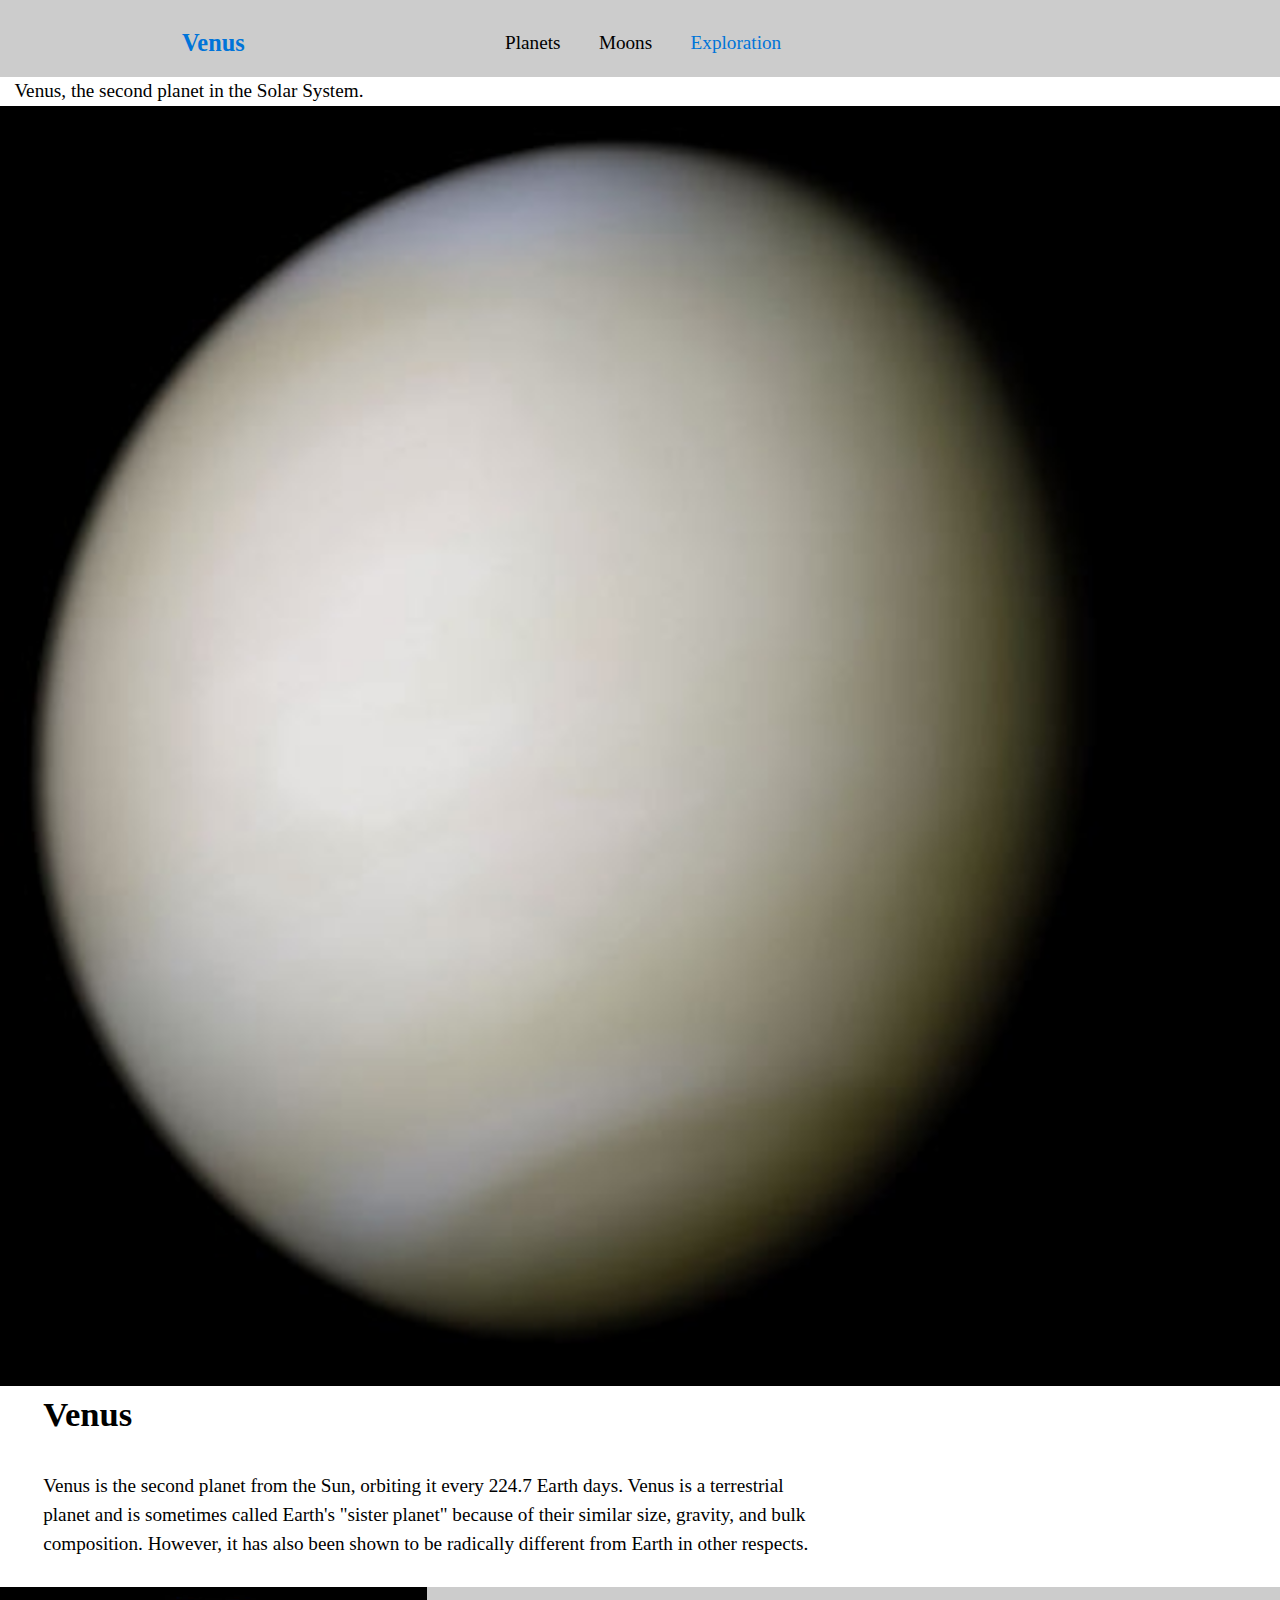
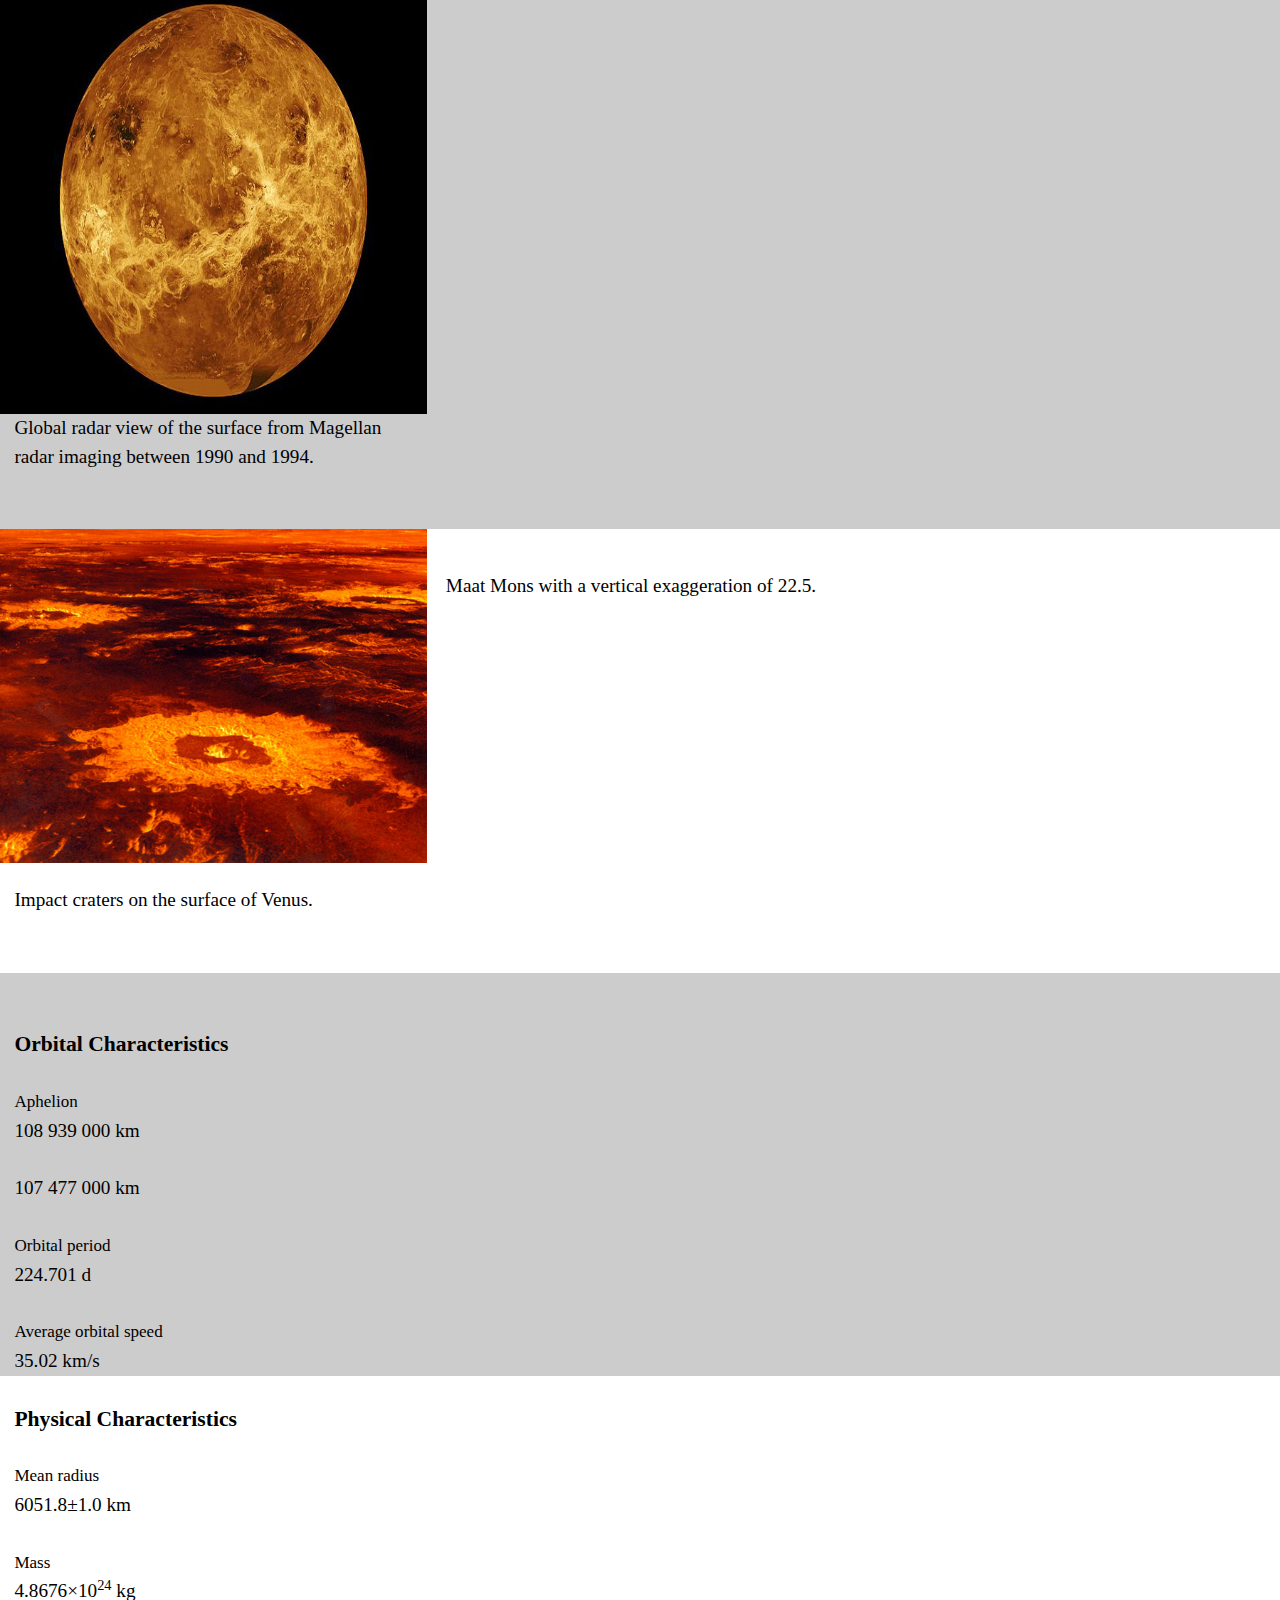
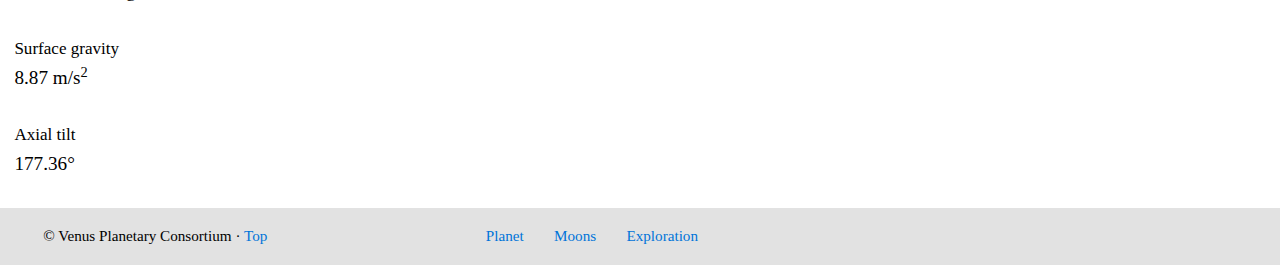
==== index.html @ 56130000 "added to moons.html" ====
<!DOCTYPE HTML>
<html lang="en-ca">
<head>
  <meta charset="utf-8">
  <title>Planets</title>
  <meta name="handheldfriendly" content="true">
  <meta name="mobileoptimized" content="240">
  <meta name="viewport" content="width=device-width, initial-scale=1">
  <link href="css/exploration.css" rel="stylesheet">
  <link href="css/modules.css" rel="stylesheet">
  <link href="css/grid.css" rel="stylesheet">
  <link href="css/type.css" rel="stylesheet">
  <link href="css/main.css" rel="stylesheet">
</head>

<body>
<header class="grid">
  <div class="unit gutter xs-1 s-1 m-1-3 l-1-3">
    <h1 class="giga push-0 pad-top"><a href="index.html">Venus</a></h1>
  </div>

  <nav class="unit xs-1 s-1 m-2-3 l-2-3">
    <ul class="push-0 pad-top">
      <li><class="push-half" href="index.html">Planets</a></li>
      <li><class="push-half" href=moons.html>Moons</a></li>
      <li><a class="push-half" href="exploration.html">Exploration</a></li>
    </ul>
  </nav>
</header>

<main>

<div>
  <p class="push-0"> Venus, the second planet in the Solar System.</p>
</div>

<div class="grid"
<div class="unit push xs-1 s-1 m-1-2 l-1-3">
    <div class="embed embed--1by1">
      <img class=embed__item planet-img src="images/venus.jpg" alt="Image of planet Venus">
    </div>
</div>

  <div class="unit gutter xs-1 s-1 m-1-2 l-2-3">
      <h2 class="exa">Venus</h2>
        <p>Venus is the second planet from the Sun, orbiting it every 224.7
        Earth days. Venus is a terrestrial planet and is sometimes called
        Earth's "sister planet" because of their similar size, gravity,
        and bulk composition. However, it has also been shown to be radically
        different from Earth in other respects.</p>
    </div>
</div>


<div class="light grey">

  <div class="grid">
    <div class="unit push xs-1 s-1 m-1-3 1-1-3 grid-top">
      <div class="embed embed--1by1">
        <img class="embed__item planet-img" src="images/venus-1.jpg" alt="Venus surface image">
      </div>
      <p>Global radar view of the surface from Magellan radar imaging
       between 1990 and 1994.</p>
  </div>
</div>
</div>
<div class="unit xs-1 s-1-2 m-1-3 l-1-3">
  <div class="img">
    <img class="embed embed--3by4" src="images/venus-2.jpg" alt="Venus crater">
    <p class="body-copy pad-top-half pad-bottom">Impact craters on the surface of Venus.</figcaption>
  </p>
</div>
</div>

<div class="unit xs-1 s-1-2 m-1-3 l-1-3 pad-top">
  <div class="img">
    <div class="img-flex" src="images/venus-3.jpg" alt="Maat Mons image of Venus">
      <p class="body-copy pad-top-half pad-bottom">Maat Mons with a vertical exaggeration of 22.5.</figcaption>
  </p>
  </div>
</div>

</div>
</div>

<div class="grey">
  <div class="gridd">
  <div class="unit xs-1 s-1 m-1-2 l-1-2">
</div>

    <h2 class="mega pad-top">Orbital Characteristics</h2>
    <dl>
      <dt class="milli">Aphelion</dt>
      <dd><data value ="108939000">108&nbsp;939&nbsp;000&nbsp;km</data></dd>
      <dt class="milli"Perihelion</dt>
      <dd><data value="107477000">107&nbsp;477&nbsp;000&nbsp;km</data></dd>
      <dt class="milli">Orbital period</dt>
        <dd><data value="224.701">224.701&nbsp;d</data></dd>
        <dt class="milli">Average orbital speed</dt>
        <dd class="push-0"><data value="35.02">35.02&nbsp;km/s</data></dd>
      </dl>
    </div>
  </div>

  <div class="unit xs-1 s-1 m-1-2 l-1-2 bottom">
    <h2 class="mega pad top">Physical Characteristics</h2>
    <dl class>
      <dt class="milli">Mean radius</dt>
      <dd><data value="6051.8">6051.8±1.0&nbsp;km</data></dd>
      <dt class="milli">Mass</dt>
      <dd><data value="4.8676e+24">4.8676×10<sup>24</sup>&nbsp;kg</data></dd>
      <dt class="milli">Surface gravity</dt>
      <dd><data value="8.87">8.87&nbsp;m/s<sup>2</sup></data></dd>
      <dt class="milli">Axial tilt</dt>
      <dd class="push-0"><data value="177.36">177.36°</data></dd>
    </dl>
  </div>
</div>
</div>


<footer class="grid pad-t-1-2 pad-b-1-2 section-dark">
  <div class="unit micro xs-1 s-1 m-1-2 l-1-3 gutter">
    <p class="copyright push-0">© Venus Planetary Consortium · <a href="#top">Top</a></p>
  </div>
  <div class="unit xs-1 s-1 m-1-2 l-2-3 gutter">
    <nav>
      <ul class="list-group list-group--inline micro push-0">
        <li><a href="index.html">Planet</a></li>
        <li><a href="moons.html">Moons</a></li>
        <li><a href="exploration.html">Exploration</a></li>
      </ul>
    </nav>
  </div>
</footer>

</body>
</html>
---- css/modules.css ----
/*!
 * Modulifier || Code released under the UNLICENSE
 * Code under other copyrights & licenses listed below.
 * http://modulifier.web-dev.tools/#responsive;images;list-group;embed;media-object;accessibility;print
 */

@-moz-viewport { width: device-width; scale: 1; }
@-ms-viewport { width: device-width; scale: 1; }
@-o-viewport { width: device-width; scale: 1; }
@-webkit-viewport { width: device-width; scale: 1; }
@viewport { width: device-width; scale: 1; }

html {
  box-sizing: border-box;
  -moz-text-size-adjust: 100%;
  -ms-text-size-adjust: 100%;
  -webkit-text-size-adjust: 100%;
  text-size-adjust: 100%;
}

*, *::before, *::after {
  box-sizing: inherit;
}

body {
  margin: 0;
}

article, aside, details, figcaption, figure,
footer, header, main, menu, nav, section, summary {
  display: block;
}

audio, canvas, progress, video {
  display: inline-block;
  vertical-align: baseline;
}

template {
  display: none;
}

img {
  border: 0;
}

.img-flex {
  display: block;
  width: 100%;
}

svg:not(:root) {
  overflow: hidden;
}

svg {
  fill: currentColor;
  stroke: currentColor;
}

.image-replacement, .ir {
  overflow: hidden;
  direction: ltr;
  text-align: left;
  text-indent: 100%;
  white-space: nowrap;
}

.list-group {
  padding-left: 0;
  list-style-type: none;
}

.list-group > dd {
  margin-left: 0;
}

.list-group--inline::before,
.list-group--inline::after {
  content: "";
  display: table;
}

.list-group--inline::after {
  clear: both;
}

.list-group--inline > li {
  display: inline-block;
}

.list-group--inline > dt {
  clear: left;
  float: left;
  width: 11em;
}

.list-group--inline > dd {
  float: left;
  min-width: 12em;
}

.embed {
  margin-left: 0;
  margin-right: 0;
  overflow: hidden;
  position: relative;
  width: 100%;
}

.embed--1by1 {
  padding-top: 100%; /* Square */
}

.embed--4by3 {
  padding-top: 75%; /* Traditional TV/computer screens */
}

.embed--iso216 {
  padding-top: 70.92%; /* A-standard paper sizes */
}

.embed--3by2 {
  padding-top: 66.6%; /* Classic 35 mm film & most digital photos, landscape */
}

.embed--2by3 {
  padding-top: 150%; /* Classic 35 mm film & most digital photos, portrait */
}

.embed--golden {
  padding-top: 61.8%; /* The Golden Ratio */
}

.embed--16by9 {
  padding-top: 56.25%; /* HD TV */
}

.embed--185by100 {
  padding-top: 54.05%; /* Common widescreen cinema */
}

.embed--24by10 {
  padding-top: 41.667%; /* Widescreen cinema: 2.4:1 */;
}

.embed--3by1 {
  padding-top: 33.3333%; /* Panorama photos */
}

.embed--4by1 {
  padding-top: 25%; /* Polyvision */
}

.embed__item {
  height: 100%;
  left: 0;
  position: absolute;
  top: 0;
  width: 100%;
}

.media {
  overflow: hidden;
}

.media__img {
  float: left;
}

.media__img--reversed {
  float: right;
}

.media__img--stacked {
  float: none;
}

.media__body {
  overflow: hidden;
  min-width: 12em; /* Slightly less than 200px, responsiveness built in */
}

a:hover, a:active {
  outline: none;
}

a:focus, [tabindex="0"]:focus,
input:focus, textarea:focus, button:focus {
  outline: 3px solid #000;
  outline-offset: 3px;
}

.skip-links {
  margin: 0;
  padding: 0;
  list-style-type: none;
}

.skip-links a {
  padding: 0.5em 0.75em;
  position: absolute;
  top: -3em;
  z-index: 10000; /* To make sure they're always on top */
  background-color: #000;
  color: #fff;
  font-size: 1.125rem;
  font-weight: bold;
  text-decoration: none;
}

.skip-links a:focus {
  top: 0;
}

.print-only {
  display: none;
  visibility: hidden;
}

@media print {

  .no-print {
    display: none;
    visibility: hidden;
  }

  .print-only {
    display: block;
    visibility: visible;
  }

  /*!
   * (c) HTML5 Boilerplate || MIT License
   *     https://html5boilerplate.com/
   */

  *, *:before, *:after, *:first-letter, *:first-line {
    background: none transparent !important;
    color: #000 !important;
    box-shadow: none !important;
    text-shadow: none !important;
  }

  a, a:visited {
    text-decoration: underline;
  }

  a[href]:after {
    content: " (" attr(href) ")";
  }

  abbr[title]:after {
    content: " (" attr(title) ")";
  }

  a[href^="#"]:after,
  a[href^="javascript:"]:after {
    content: "";
  }

  pre, blockquote {
    page-break-inside: avoid;
  }

  thead {
    display: table-header-group;
  }

  tr, img {
    page-break-inside: avoid;
  }

  p, h1, h2, h3, h4, h5, h6 {
    orphans: 3;
    widows: 3;
  }

  h1, h2, h3, h4, h5, h6 {
    page-break-after: avoid;
  }

  /*! End HTML5 Boilerplate code */
}
---- css/grid.css ----
/* http://gridifier.web-dev.tools/#xs,4,0,0,0;s,4,25,0,0;m,4,38,1,1;l,4,60,1,1 */

.grid {
  margin: 0;
  padding: 0;
  letter-spacing: -0.31em;
  text-rendering: optimizespeed;
  display: -webkit-flex;
  -webkit-flex-flow: row wrap;
  display: -ms-flexbox;
  -ms-flex-flow: row wrap;
  display: flex;
  flex-flow: row wrap;
}

.grid-bottom {
  -webkit-align-items: flex-end;
  -ms-align-items: flex-end;
  align-items: flex-end;
}

.grid-middle {
  -webkit-align-items: center;
  -ms-align-items: center;
  align-items: center;
}

.grid-stretch {
  -webkit-align-items: stretch;
  -ms-align-items: stretch;
  align-items: stretch;
}

.opera-only :-o-prefocus, .grid {
  word-spacing: -0.43em;
}

.unit {
  letter-spacing: normal;
  text-rendering: auto;
  vertical-align: top;
  word-spacing: normal;
  display: inline-block;
  visibility: visible;
}

.grid-bottom .unit {
  vertical-align: bottom;
}

.grid-middle .unit {
  vertical-align: middle;
}

[class*="unit-push-"],
[class*="unit-pull-"] {
  position: relative;
}

.unit-xs-hidden {
  display: none;
  visibility: hidden;
}

.unit-xs-centered {
  margin: 0 auto;
}

.unit-xs-1, .xs-1 {
  display: block;
  visibility: visible;
  width: 100%;
}

.unit-xs-1-2, .xs-1-2 {
  width: 50.0000%;
}

.unit-xs-1-3, .xs-1-3 {
  width: 33.3333%;
}

.unit-xs-2-3, .xs-2-3 {
  width: 66.6667%;
}

.unit-xs-1-4, .xs-1-4 {
  width: 25.0000%;
}

.unit-xs-3-4, .xs-3-4 {
  width: 75.0000%;
}

.unit-xs-1-2,.xs-1-2,.unit-xs-1-3,.xs-1-3,.unit-xs-2-3,.xs-2-3,.unit-xs-1-4,.xs-1-4,.unit-xs-3-4,.xs-3-4 {
  display: inline-block;
  visibility: visible;
}

@media only screen and (min-width: 25em) {

.unit-s-hidden {
  display: none;
  visibility: hidden;
}

.unit-s-centered {
  margin: 0 auto;
}

.unit-s-1, .s-1 {
  display: block;
  visibility: visible;
  width: 100%;
}

.unit-s-1-2, .s-1-2 {
  width: 50.0000%;
}

.unit-s-1-3, .s-1-3 {
  width: 33.3333%;
}

.unit-s-2-3, .s-2-3 {
  width: 66.6667%;
}

.unit-s-1-4, .s-1-4 {
  width: 25.0000%;
}

.unit-s-3-4, .s-3-4 {
  width: 75.0000%;
}

.unit-s-1-2,.s-1-2,.unit-s-1-3,.s-1-3,.unit-s-2-3,.s-2-3,.unit-s-1-4,.s-1-4,.unit-s-3-4,.s-3-4 {
  display: inline-block;
  visibility: visible;
}

}

@media only screen and (min-width: 38em) {

.unit-m-hidden {
  display: none;
  visibility: hidden;
}

.unit-m-centered {
  margin: 0 auto;
}

.unit-m-1, .m-1 {
  display: block;
  visibility: visible;
  width: 100%;
}

.unit-offset-m-0 {
  margin-left: 0;
}

.unit-push-m-0,
.unit-pull-m-0 {
  left: 0;
}

.unit-m-1-2, .m-1-2 {
  width: 50.0000%;
}

.unit-offset-m-1-2 {
  margin-left: 50.0000%;
}

.unit-push-m-1-2 {
  left: 50.0000%;
}

.unit-pull-m-1-2 {
  left: -50.0000%;
}

.unit-m-1-3, .m-1-3 {
  width: 33.3333%;
}

.unit-offset-m-1-3 {
  margin-left: 33.3333%;
}

.unit-push-m-1-3 {
  left: 33.3333%;
}

.unit-pull-m-1-3 {
  left: -33.3333%;
}

.unit-m-2-3, .m-2-3 {
  width: 66.6667%;
}

.unit-offset-m-2-3 {
  margin-left: 66.6667%;
}

.unit-push-m-2-3 {
  left: 66.6667%;
}

.unit-pull-m-2-3 {
  left: -66.6667%;
}

.unit-m-1-4, .m-1-4 {
  width: 25.0000%;
}

.unit-offset-m-1-4 {
  margin-left: 25.0000%;
}

.unit-push-m-1-4 {
  left: 25.0000%;
}

.unit-pull-m-1-4 {
  left: -25.0000%;
}

.unit-m-3-4, .m-3-4 {
  width: 75.0000%;
}

.unit-offset-m-3-4 {
  margin-left: 75.0000%;
}

.unit-push-m-3-4 {
  left: 75.0000%;
}

.unit-pull-m-3-4 {
  left: -75.0000%;
}

.unit-m-1-2,.m-1-2,.unit-m-1-3,.m-1-3,.unit-m-2-3,.m-2-3,.unit-m-1-4,.m-1-4,.unit-m-3-4,.m-3-4 {
  display: inline-block;
  visibility: visible;
}

}

@media only screen and (min-width: 60em) {

.unit-l-hidden {
  display: none;
  visibility: hidden;
}

.unit-l-centered {
  margin: 0 auto;
}

.unit-l-1, .l-1 {
  display: block;
  visibility: visible;
  width: 100%;
}

.unit-offset-l-0 {
  margin-left: 0;
}

.unit-push-l-0,
.unit-pull-l-0 {
  left: 0;
}

.unit-l-1-2, .l-1-2 {
  width: 50.0000%;
}

.unit-offset-l-1-2 {
  margin-left: 50.0000%;
}

.unit-push-l-1-2 {
  left: 50.0000%;
}

.unit-pull-l-1-2 {
  left: -50.0000%;
}

.unit-l-1-3, .l-1-3 {
  width: 33.3333%;
}

.unit-offset-l-1-3 {
  margin-left: 33.3333%;
}

.unit-push-l-1-3 {
  left: 33.3333%;
}

.unit-pull-l-1-3 {
  left: -33.3333%;
}

.unit-l-2-3, .l-2-3 {
  width: 66.6667%;
}

.unit-offset-l-2-3 {
  margin-left: 66.6667%;
}

.unit-push-l-2-3 {
  left: 66.6667%;
}

.unit-pull-l-2-3 {
  left: -66.6667%;
}

.unit-l-1-4, .l-1-4 {
  width: 25.0000%;
}

.unit-offset-l-1-4 {
  margin-left: 25.0000%;
}

.unit-push-l-1-4 {
  left: 25.0000%;
}

.unit-pull-l-1-4 {
  left: -25.0000%;
}

.unit-l-3-4, .l-3-4 {
  width: 75.0000%;
}

.unit-offset-l-3-4 {
  margin-left: 75.0000%;
}

.unit-push-l-3-4 {
  left: 75.0000%;
}

.unit-pull-l-3-4 {
  left: -75.0000%;
}

.unit-l-1-2,.l-1-2,.unit-l-1-3,.l-1-3,.unit-l-2-3,.l-2-3,.unit-l-1-4,.l-1-4,.unit-l-3-4,.l-3-4 {
  display: inline-block;
  visibility: visible;
}

}

.unit-content-distribute {
  display: -ms-flexbox;
  display: -webkit-flex;
  display: flex;
  -ms-flex-direction: column;
  -webkit-flex-direction: column;
  flex-direction: column;
  -ms-flex-pack: justify;
  -webkit-justify-content: space-between;
  justify-content: space-between;
  -ms-flex-align: center;
  -webkit-align-items: center;
  align-items: center;
}

.content-fill {
  -ms-flex-grow: 2;
  -webkit-flex-grow: 2;
  flex-grow: 2;
  max-width: 100%; /* @bugfix: IE 10, 11 */
}

.content-shrink {
  -ms-align-self: center;
  -webkit-align-self: center;
  align-self: center;
}
---- css/type.css ----
/*
  Typografier || Code released under the UNLICENSE
  http://typografier.web-dev.tools/#0,100,1.3,1.067;38,110,1.4,1.125;60,120,1.5,1.125;90,130,1.5,1.125
*/

html {
  font-size: 100%;
  line-height: 1.3;
}

sub,
sup {
  font-size: 75%;
  line-height: 1px;
  position: relative;
  vertical-align: baseline;
}

sup {
  top: -0.5em;
}

sub {
  bottom: -0.25em;
}

pre, code, kbd, samp {
  font-size: 100%;
}

.text-left {
  text-align: left;
}

.text-right {
  text-align: right;
}

.text-center {
  text-align: center;
}

.normal {
  font-weight: normal;
}

.bold {
  font-weight: bold;
}

.italic {
  font-style: italic;
}

h1, h2, h3, h4, h5, h6,
p, ul, ol, dl, dd, figure,
blockquote, details, hr,
fieldset, pre, table {
  margin: 0 0 1.3rem;
}

.yotta {
  font-size: 1.5745rem;
  line-height: 1.6513;
}

.zetta {
  font-size: 1.4757rem;
  line-height: 1.7619;
}

h1, .exa {
  font-size: 1.3830rem;
  line-height: 1.8800;
}

h2, .peta {
  font-size: 1.2962rem;
  line-height: 1.0030;
}

h3, .tera {
  font-size: 1.2148rem;
  line-height: 1.0702;
}

h4, .giga {
  font-size: 1.1385rem;
  line-height: 1.1419;
}

h5, .mega {
  font-size: 1.0670rem;
  line-height: 1.2184;
}

h6, .kilo {
  font-size: 1.0000rem;
  line-height: 1.3000;
}

small, .milli {
  font-size: 0.9372rem;
  line-height: 1.3871;
}

.micro {
  font-size: 0.8784rem;
  line-height: 1.4800;
}

.push {
  margin-bottom: 1.3rem;
}

.push-none, .push-0 {
  margin-bottom: 0;
}

.push-double, .push-2 {
  margin-bottom: 2.6000rem;
}

.push-half, .push-1-2 {
  margin-bottom: 0.6500rem;
}

.push-quarter, .push-1-4 {
  margin-bottom: 0.3250rem;
}

.pad-top, .pad-t {
  padding-top: 1.3rem;
}

.pad-bottom, .pad-b {
  padding-bottom: 1.3rem;
}

.pad-top-double, .pad-t-2 {
  padding-top: 2.6000rem;
}

.pad-bottom-double, .pad-b-2 {
  padding-bottom: 2.6000rem;
}

.pad-top-half, .pad-t-1-2 {
  padding-top: 0.6500rem;
}

.pad-bottom-half, .pad-b-1-2 {
  padding-bottom: 0.6500rem;
}

.pad-top-quarter, .pad-t-1-4 {
  padding-top: 0.3250rem;
}

.pad-bottom-quarter, .pad-b-1-4 {
  padding-bottom: 0.3250rem;
}

.island {
  padding: 1.3rem;
}

.island-double, .island-2 {
  padding: 2.6000rem;
}

.island-half, .island-1-2 {
  padding: 0.6500rem;
}

.island-quarter, .island-1-4 {
  padding: 0.3250rem;
}

.gutter {
  padding-left: 1.3rem;
  padding-right: 1.3rem;
}

.gutter-double, .gutter-2 {
  padding-left: 2.6000rem;
  padding-right: 2.6000rem;
}

.gutter-half, .gutter-1-2 {
  padding-left: 0.6500rem;
  padding-right: 0.6500rem;
}

.gutter-quarter, .gutter-1-4 {
  padding-left: 0.3250rem;
  padding-right: 0.3250rem;
}

@media only screen and (min-width: 38em) {

html {
  font-size: 110%;
  line-height: 1.4;
}

h1, h2, h3, h4, h5, h6,
p, ul, ol, dl, dd, figure,
blockquote, details, hr,
fieldset, pre, table {
  margin: 0 0 1.4rem;
}

.yotta {
  font-size: 2.2807rem;
  line-height: 1.2277;
}

.zetta {
  font-size: 2.0273rem;
  line-height: 1.3812;
}

h1, .exa {
  font-size: 1.8020rem;
  line-height: 1.5538;
}

h2, .peta {
  font-size: 1.6018rem;
  line-height: 1.7480;
}

h3, .tera {
  font-size: 1.4238rem;
  line-height: 1.9665;
}

h4, .giga {
  font-size: 1.2656rem;
  line-height: 1.1062;
}

h5, .mega {
  font-size: 1.1250rem;
  line-height: 1.2444;
}

h6, .kilo {
  font-size: 1.0000rem;
  line-height: 1.4000;
}

small, .milli {
  font-size: 0.8889rem;
  line-height: 1.5750;
}

.micro {
  font-size: 0.7901rem;
  line-height: 1.7719;
}

.push {
  margin-bottom: 1.4rem;
}

.push-none, .push-0 {
  margin-bottom: 0;
}

.push-double, .push-2 {
  margin-bottom: 2.8000rem;
}

.push-half, .push-1-2 {
  margin-bottom: 0.7000rem;
}

.push-quarter, .push-1-4 {
  margin-bottom: 0.3500rem;
}

.pad-top, .pad-t {
  padding-top: 1.4rem;
}

.pad-bottom, .pad-b {
  padding-bottom: 1.4rem;
}

.pad-top-double, .pad-t-2 {
  padding-top: 2.8000rem;
}

.pad-bottom-double, .pad-b-2 {
  padding-bottom: 2.8000rem;
}

.pad-top-half, .pad-t-1-2 {
  padding-top: 0.7000rem;
}

.pad-bottom-half, .pad-b-1-2 {
  padding-bottom: 0.7000rem;
}

.pad-top-quarter, .pad-t-1-4 {
  padding-top: 0.3500rem;
}

.pad-bottom-quarter, .pad-b-1-4 {
  padding-bottom: 0.3500rem;
}

.island {
  padding: 1.4rem;
}

.island-double, .island-2 {
  padding: 2.8000rem;
}

.island-half, .island-1-2 {
  padding: 0.7000rem;
}

.island-quarter, .island-1-4 {
  padding: 0.3500rem;
}

.gutter {
  padding-left: 1.4rem;
  padding-right: 1.4rem;
}

.gutter-double, .gutter-2 {
  padding-left: 2.8000rem;
  padding-right: 2.8000rem;
}

.gutter-half, .gutter-1-2 {
  padding-left: 0.7000rem;
  padding-right: 0.7000rem;
}

.gutter-quarter, .gutter-1-4 {
  padding-left: 0.3500rem;
  padding-right: 0.3500rem;
}

}

@media only screen and (min-width: 60em) {

html {
  font-size: 120%;
  line-height: 1.5;
}

h1, h2, h3, h4, h5, h6,
p, ul, ol, dl, dd, figure,
blockquote, details, hr,
fieldset, pre, table {
  margin: 0 0 1.5rem;
}

.yotta {
  font-size: 2.2807rem;
  line-height: 1.3154;
}

.zetta {
  font-size: 2.0273rem;
  line-height: 1.4798;
}

h1, .exa {
  font-size: 1.8020rem;
  line-height: 1.6648;
}

h2, .peta {
  font-size: 1.6018rem;
  line-height: 1.8729;
}

h3, .tera {
  font-size: 1.4238rem;
  line-height: 1.0535;
}

h4, .giga {
  font-size: 1.2656rem;
  line-height: 1.1852;
}

h5, .mega {
  font-size: 1.1250rem;
  line-height: 1.3333;
}

h6, .kilo {
  font-size: 1.0000rem;
  line-height: 1.5000;
}

small, .milli {
  font-size: 0.8889rem;
  line-height: 1.6875;
}

.micro {
  font-size: 0.7901rem;
  line-height: 1.8984;
}

.push {
  margin-bottom: 1.5rem;
}

.push-none, .push-0 {
  margin-bottom: 0;
}

.push-double, .push-2 {
  margin-bottom: 3.0000rem;
}

.push-half, .push-1-2 {
  margin-bottom: 0.7500rem;
}

.push-quarter, .push-1-4 {
  margin-bottom: 0.3750rem;
}

.pad-top, .pad-t {
  padding-top: 1.5rem;
}

.pad-bottom, .pad-b {
  padding-bottom: 1.5rem;
}

.pad-top-double, .pad-t-2 {
  padding-top: 3.0000rem;
}

.pad-bottom-double, .pad-b-2 {
  padding-bottom: 3.0000rem;
}

.pad-top-half, .pad-t-1-2 {
  padding-top: 0.7500rem;
}

.pad-bottom-half, .pad-b-1-2 {
  padding-bottom: 0.7500rem;
}

.pad-top-quarter, .pad-t-1-4 {
  padding-top: 0.3750rem;
}

.pad-bottom-quarter, .pad-b-1-4 {
  padding-bottom: 0.3750rem;
}

.island {
  padding: 1.5rem;
}

.island-double, .island-2 {
  padding: 3.0000rem;
}

.island-half, .island-1-2 {
  padding: 0.7500rem;
}

.island-quarter, .island-1-4 {
  padding: 0.3750rem;
}

.gutter {
  padding-left: 1.5rem;
  padding-right: 1.5rem;
}

.gutter-double, .gutter-2 {
  padding-left: 3.0000rem;
  padding-right: 3.0000rem;
}

.gutter-half, .gutter-1-2 {
  padding-left: 0.7500rem;
  padding-right: 0.7500rem;
}

.gutter-quarter, .gutter-1-4 {
  padding-left: 0.3750rem;
  padding-right: 0.3750rem;
}

}

@media only screen and (min-width: 90em) {

html {
  font-size: 130%;
  line-height: 1.5;
}

h1, h2, h3, h4, h5, h6,
p, ul, ol, dl, dd, figure,
blockquote, details, hr,
fieldset, pre, table {
  margin: 0 0 1.5rem;
}

.yotta {
  font-size: 2.2807rem;
  line-height: 1.3154;
}

.zetta {
  font-size: 2.0273rem;
  line-height: 1.4798;
}

h1, .exa {
  font-size: 1.8020rem;
  line-height: 1.6648;
}

h2, .peta {
  font-size: 1.6018rem;
  line-height: 1.8729;
}

h3, .tera {
  font-size: 1.4238rem;
  line-height: 1.0535;
}

h4, .giga {
  font-size: 1.2656rem;
  line-height: 1.1852;
}

h5, .mega {
  font-size: 1.1250rem;
  line-height: 1.3333;
}

h6, .kilo {
  font-size: 1.0000rem;
  line-height: 1.5000;
}

small, .milli {
  font-size: 0.8889rem;
  line-height: 1.6875;
}

.micro {
  font-size: 0.7901rem;
  line-height: 1.8984;
}

.push {
  margin-bottom: 1.5rem;
}

.push-none, .push-0 {
  margin-bottom: 0;
}

.push-double, .push-2 {
  margin-bottom: 3.0000rem;
}

.push-half, .push-1-2 {
  margin-bottom: 0.7500rem;
}

.push-quarter, .push-1-4 {
  margin-bottom: 0.3750rem;
}

.pad-top, .pad-t {
  padding-top: 1.5rem;
}

.pad-bottom, .pad-b {
  padding-bottom: 1.5rem;
}

.pad-top-double, .pad-t-2 {
  padding-top: 3.0000rem;
}

.pad-bottom-double, .pad-b-2 {
  padding-bottom: 3.0000rem;
}

.pad-top-half, .pad-t-1-2 {
  padding-top: 0.7500rem;
}

.pad-bottom-half, .pad-b-1-2 {
  padding-bottom: 0.7500rem;
}

.pad-top-quarter, .pad-t-1-4 {
  padding-top: 0.3750rem;
}

.pad-bottom-quarter, .pad-b-1-4 {
  padding-bottom: 0.3750rem;
}

.island {
  padding: 1.5rem;
}

.island-double, .island-2 {
  padding: 3.0000rem;
}

.island-half, .island-1-2 {
  padding: 0.7500rem;
}

.island-quarter, .island-1-4 {
  padding: 0.3750rem;
}

.gutter {
  padding-left: 1.5rem;
  padding-right: 1.5rem;
}

.gutter-double, .gutter-2 {
  padding-left: 3.0000rem;
  padding-right: 3.0000rem;
}

.gutter-half, .gutter-1-2 {
  padding-left: 0.7500rem;
  padding-right: 0.7500rem;
}

.gutter-quarter, .gutter-1-4 {
  padding-left: 0.3750rem;
  padding-right: 0.3750rem;
}

}
---- css/main.css ----
h1 {
  text-align: center;
  padding-bottom: 1rem;
  padding-top: 1rem;
  color: black;
}

header{
  background-color:#cccccc;
}

.subheader{
  background-color:#e2e2e2;
}


ul{
  list-style:none;
  display:block;
}

li{
  float:left;
  padding-left:2em;
}


a{
  color:#0074D9;
  text-decoration:none;
}

a:hover{
  color:white;
  background-color:blue;
}

footer a:hover{
  color:#fff;
}

p,
h2,
dd,
dt{
  padding-left:.75rem;
  padding-right:.75rem;
}

.lightgrey{
  background-color:#e2e2e2;
}

.grey{
background-color:#cccccc;
}

footer a:hover{
  background-color: #fff;
}



/*-------MOON------*/

footer {
  background-color: #e2e2e2;
}

/*------------media---------------*/

@media only screen and (min-width: 20em){


.nav{
  text-align:center;
}

.nav li{
  display:inline-block;
}
}


@media only screen and (min-width: 38em){

.nav-ul{
  display:inline-block;
  width:100%;
}

.nav-ul li{
  float:left;
}
}


/*-------------Venus----------------------*/

.venus-1{
  margin-bottom: 1em;
}

.figure{
  padding: 0 2em;
}

.photos p{
  margin-top:0;
}
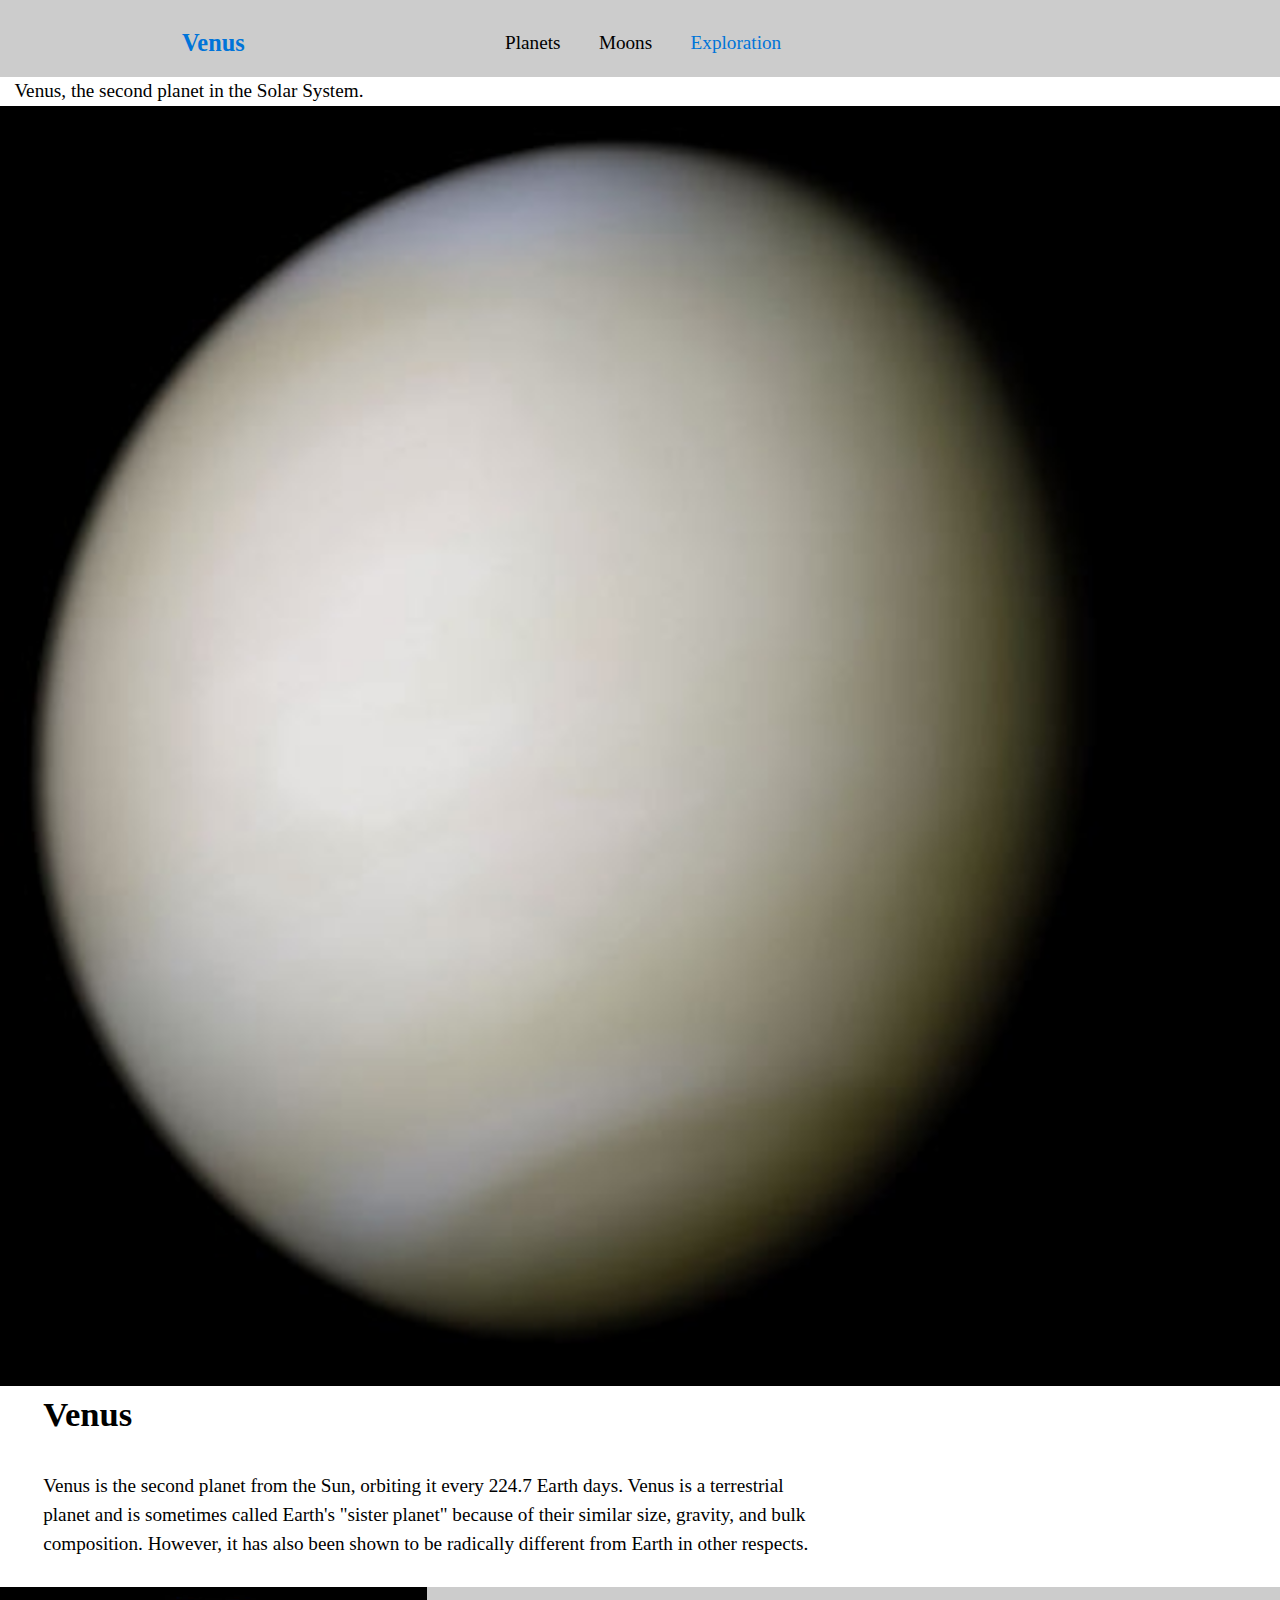
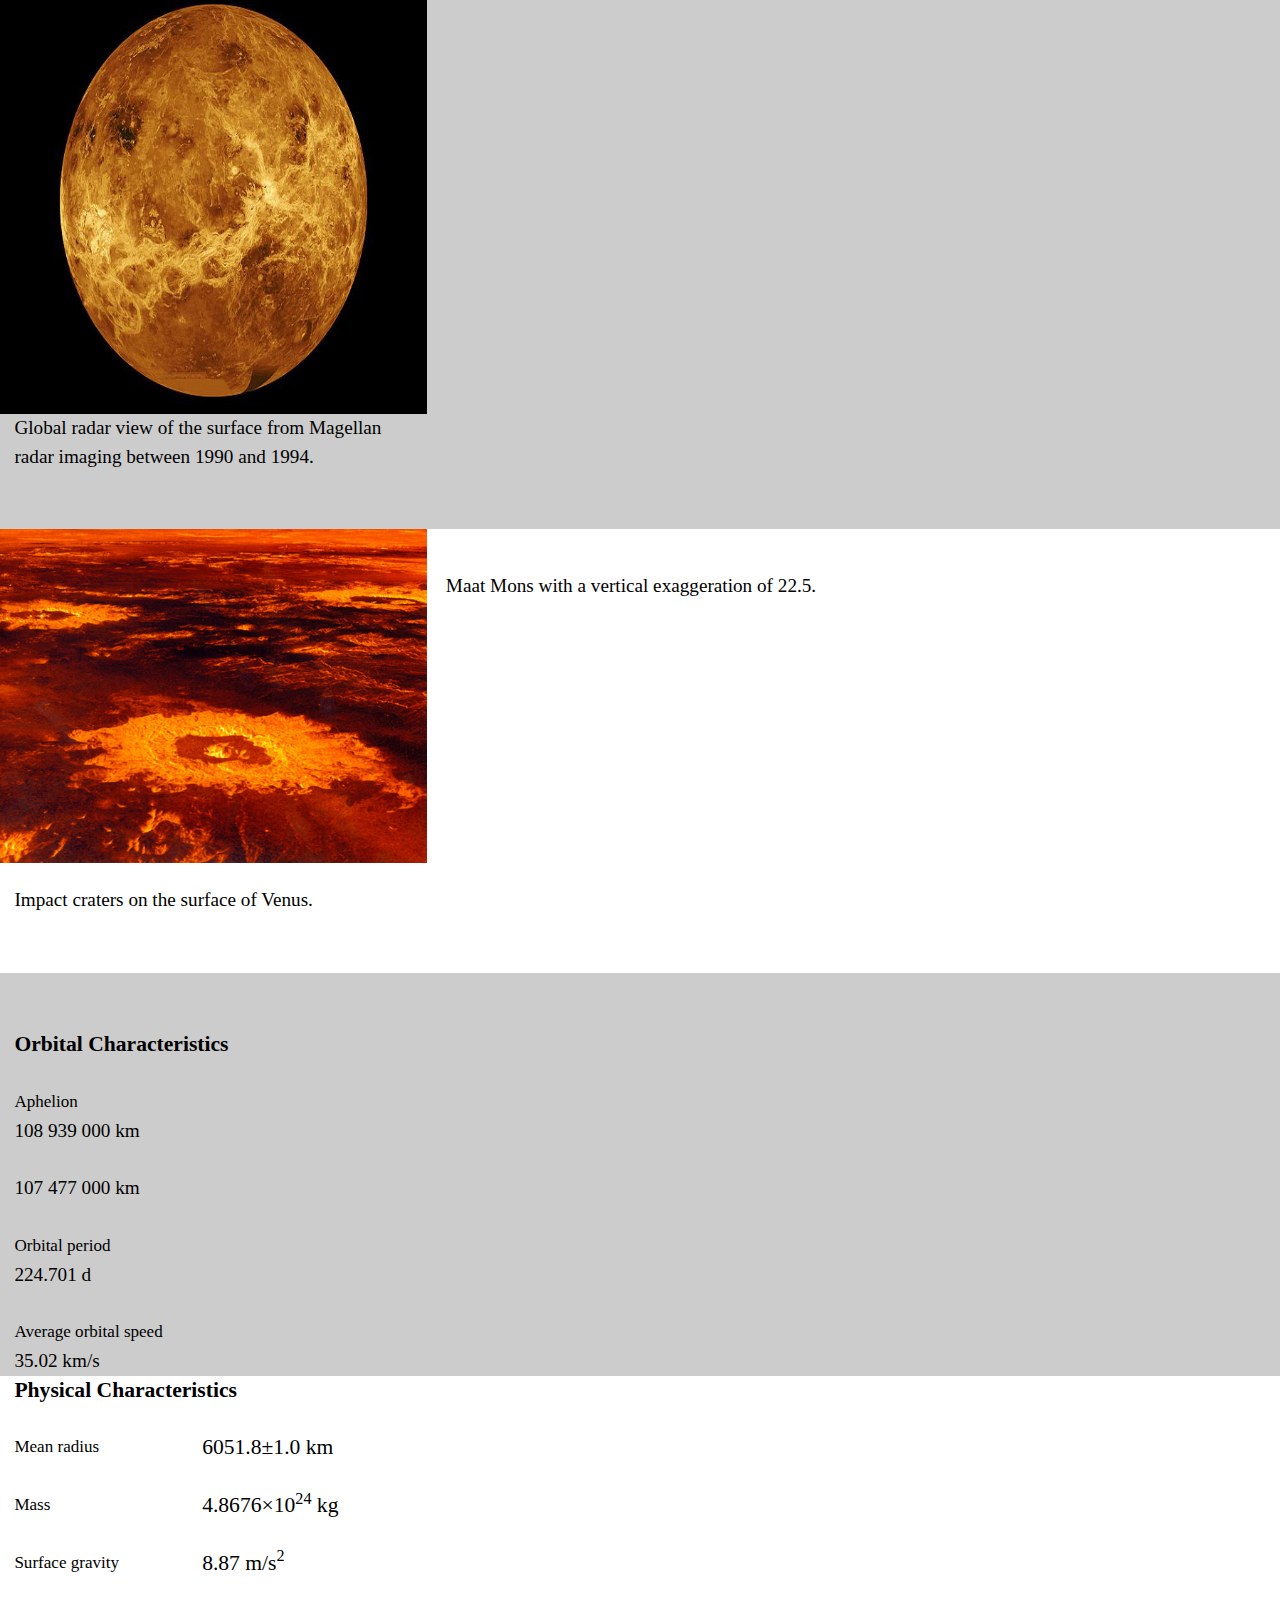
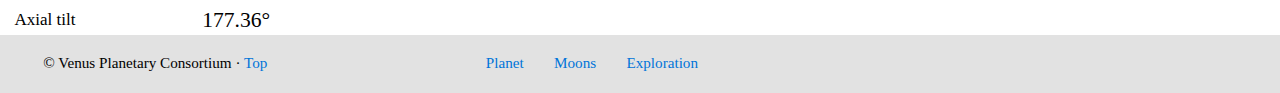
==== commit 69c4c43f: "added list-style to dl" ====
--- a/index.html
+++ b/index.html
@@ -81,7 +81,6 @@
 </div>
 
 </div>
-</div>
 
 <div class="grey">
   <div class="gridd">
@@ -89,7 +88,7 @@
 </div>
 
     <h2 class="mega pad-top">Orbital Characteristics</h2>
-    <dl>
+    <dl="list-group list-group--inline mega push-0">
       <dt class="milli">Aphelion</dt>
       <dd><data value ="108939000">108&nbsp;939&nbsp;000&nbsp;km</data></dd>
       <dt class="milli"Perihelion</dt>
@@ -104,7 +103,7 @@
 
   <div class="unit xs-1 s-1 m-1-2 l-1-2 bottom">
     <h2 class="mega pad top">Physical Characteristics</h2>
-    <dl class>
+    <dl class="list-group list-group--inline mega push-0">
       <dt class="milli">Mean radius</dt>
       <dd><data value="6051.8">6051.8±1.0&nbsp;km</data></dd>
       <dt class="milli">Mass</dt>
@@ -115,9 +114,6 @@
       <dd class="push-0"><data value="177.36">177.36°</data></dd>
     </dl>
   </div>
-</div>
-</div>
-
 
 <footer class="grid pad-t-1-2 pad-b-1-2 section-dark">
   <div class="unit micro xs-1 s-1 m-1-2 l-1-3 gutter">
--- a/css/main.css
+++ b/css/main.css
@@ -1,5 +1,3 @@
-
-
 h1 {
   text-align: center;
   padding-bottom: 1rem;
@@ -14,7 +12,6 @@
 .subheader{
   background-color:#e2e2e2;
 }
-
 
 ul{
   list-style:none;
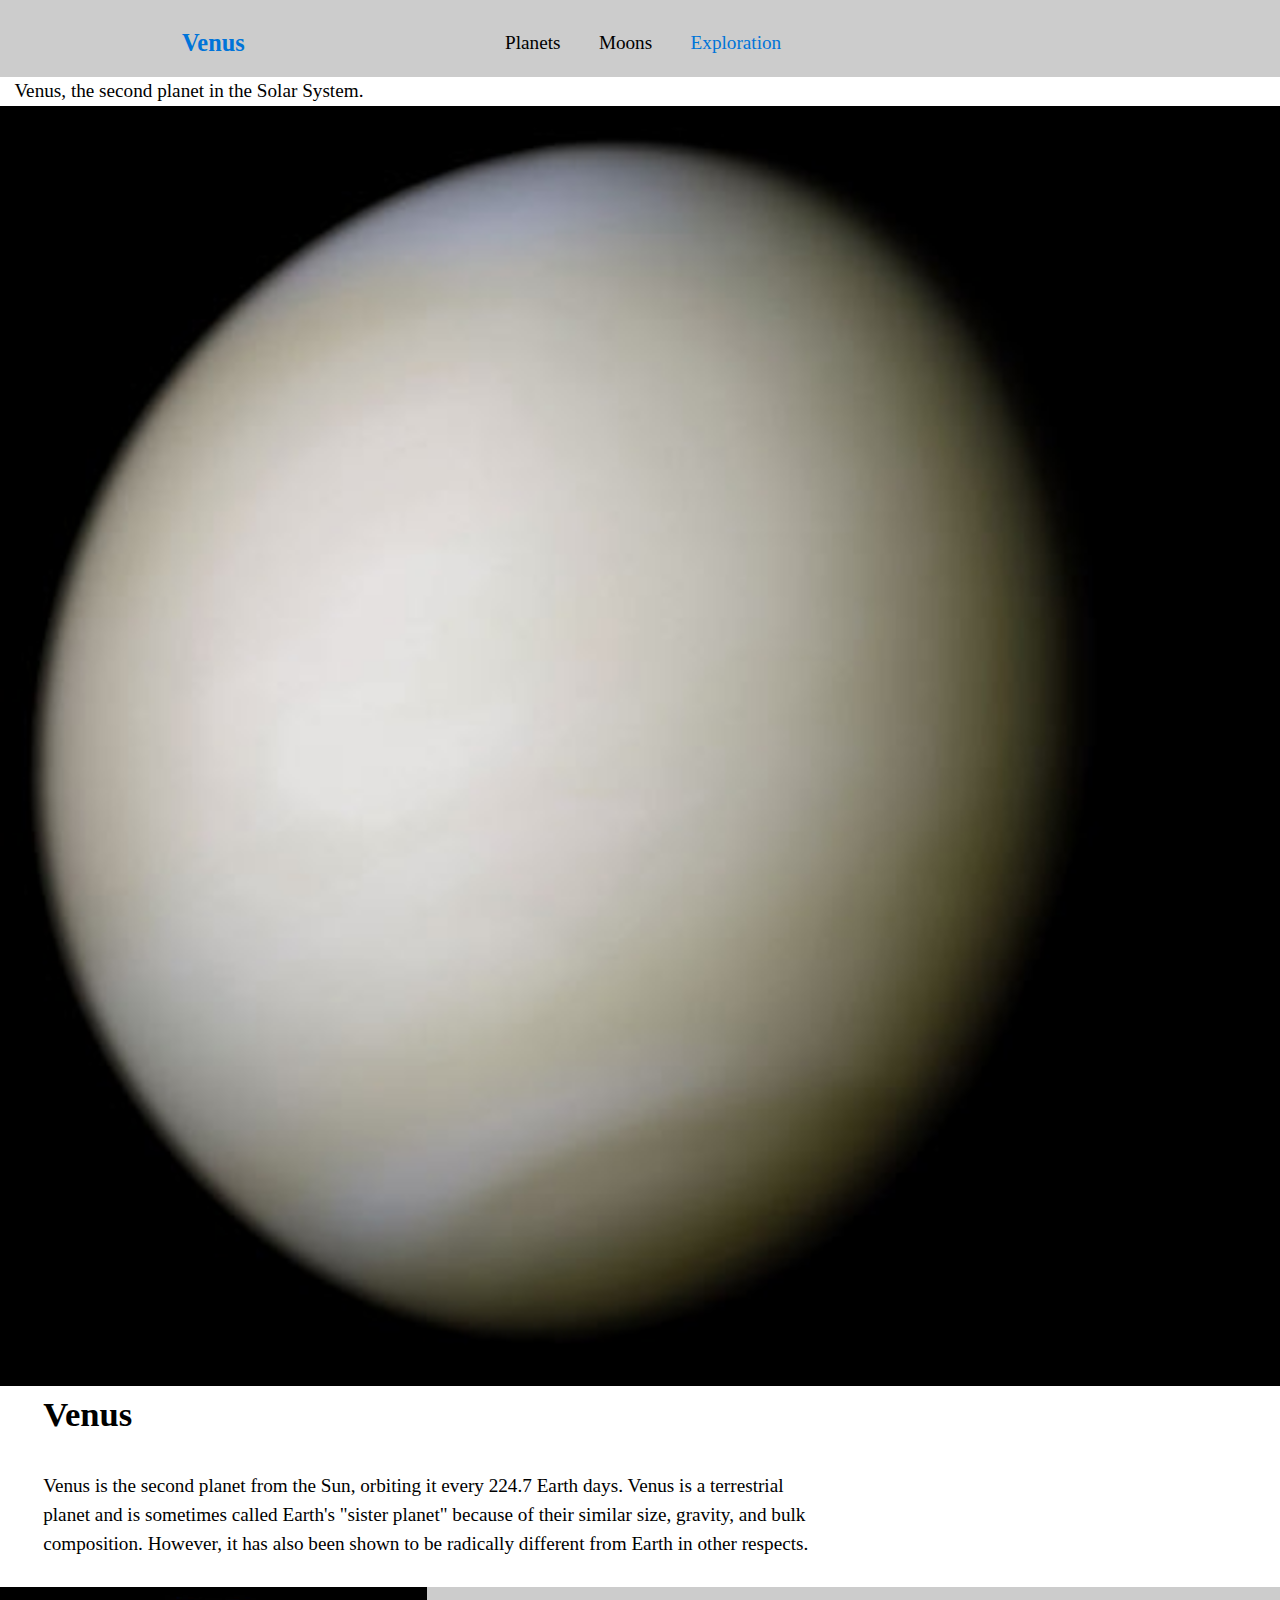
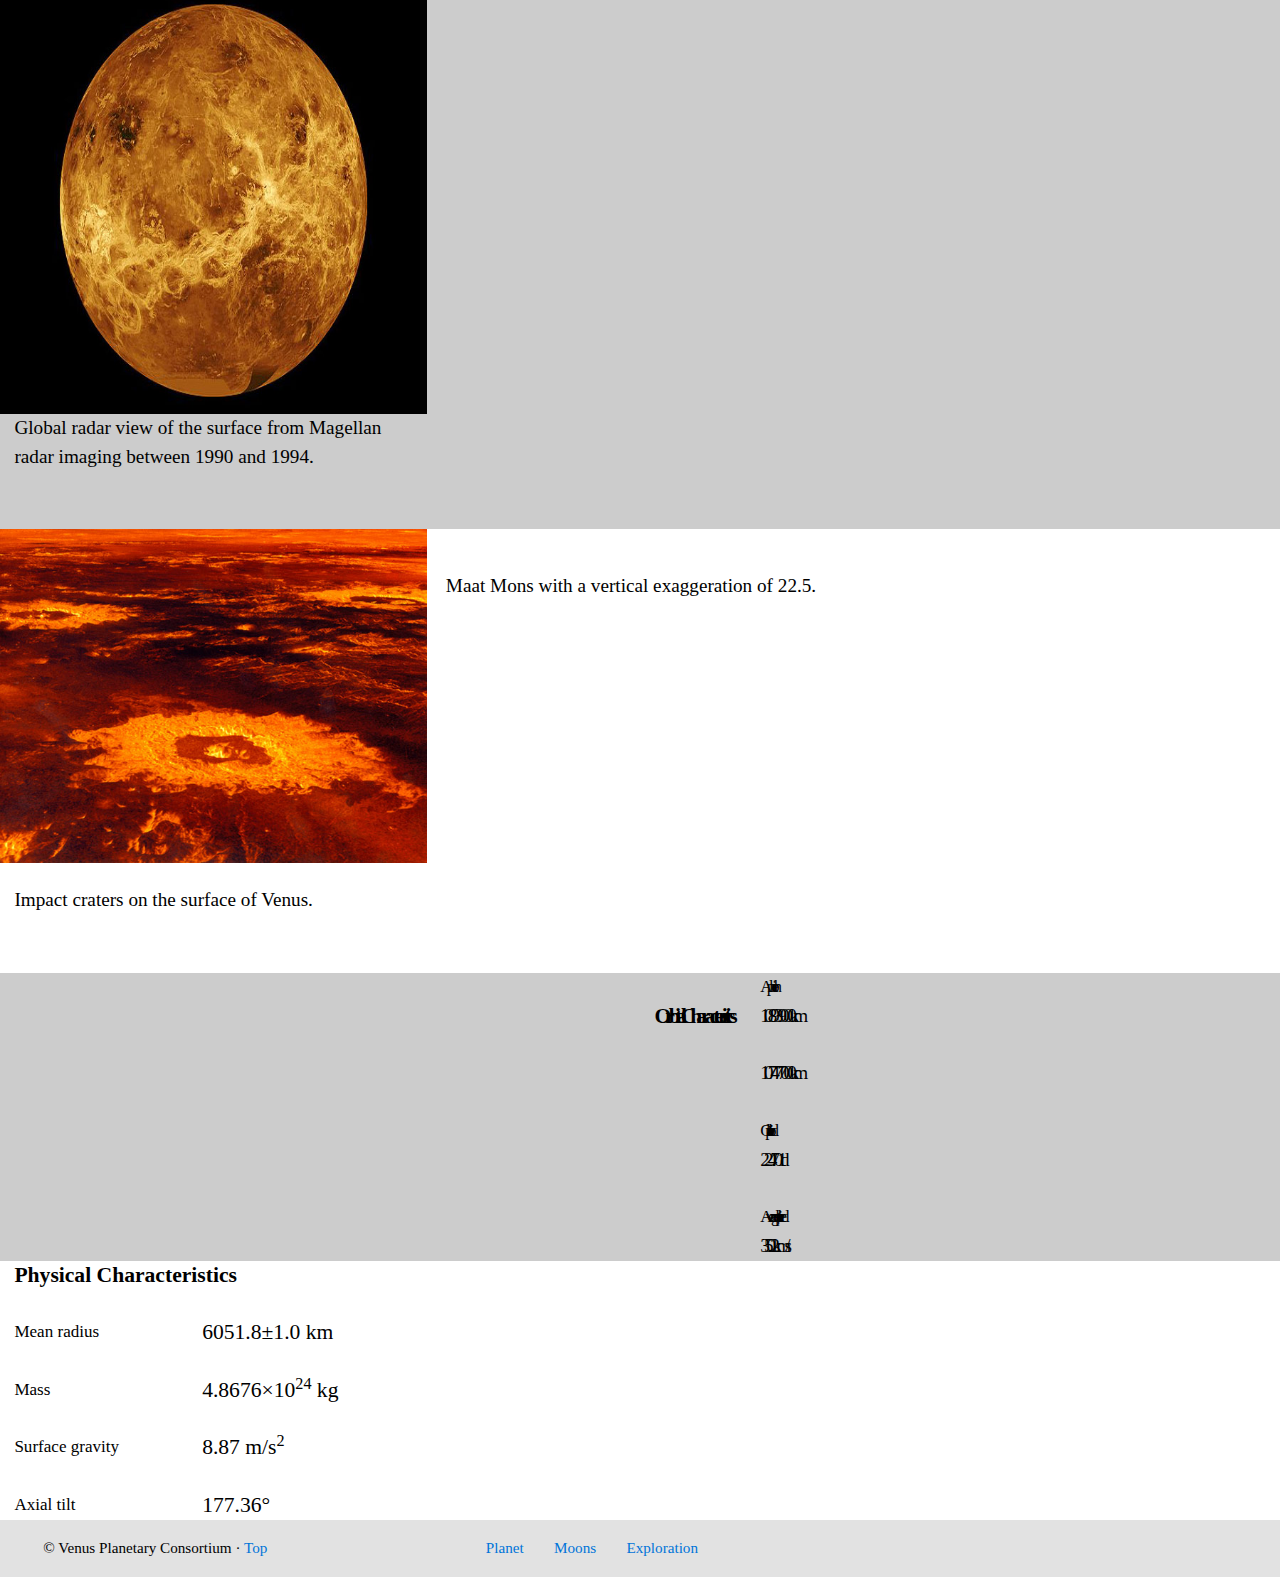
==== commit 10d98d87: "added phases of moon" ====
--- a/index.html
+++ b/index.html
@@ -83,7 +83,7 @@
 </div>
 
 <div class="grey">
-  <div class="gridd">
+  <div class="grid">
   <div class="unit xs-1 s-1 m-1-2 l-1-2">
 </div>
 
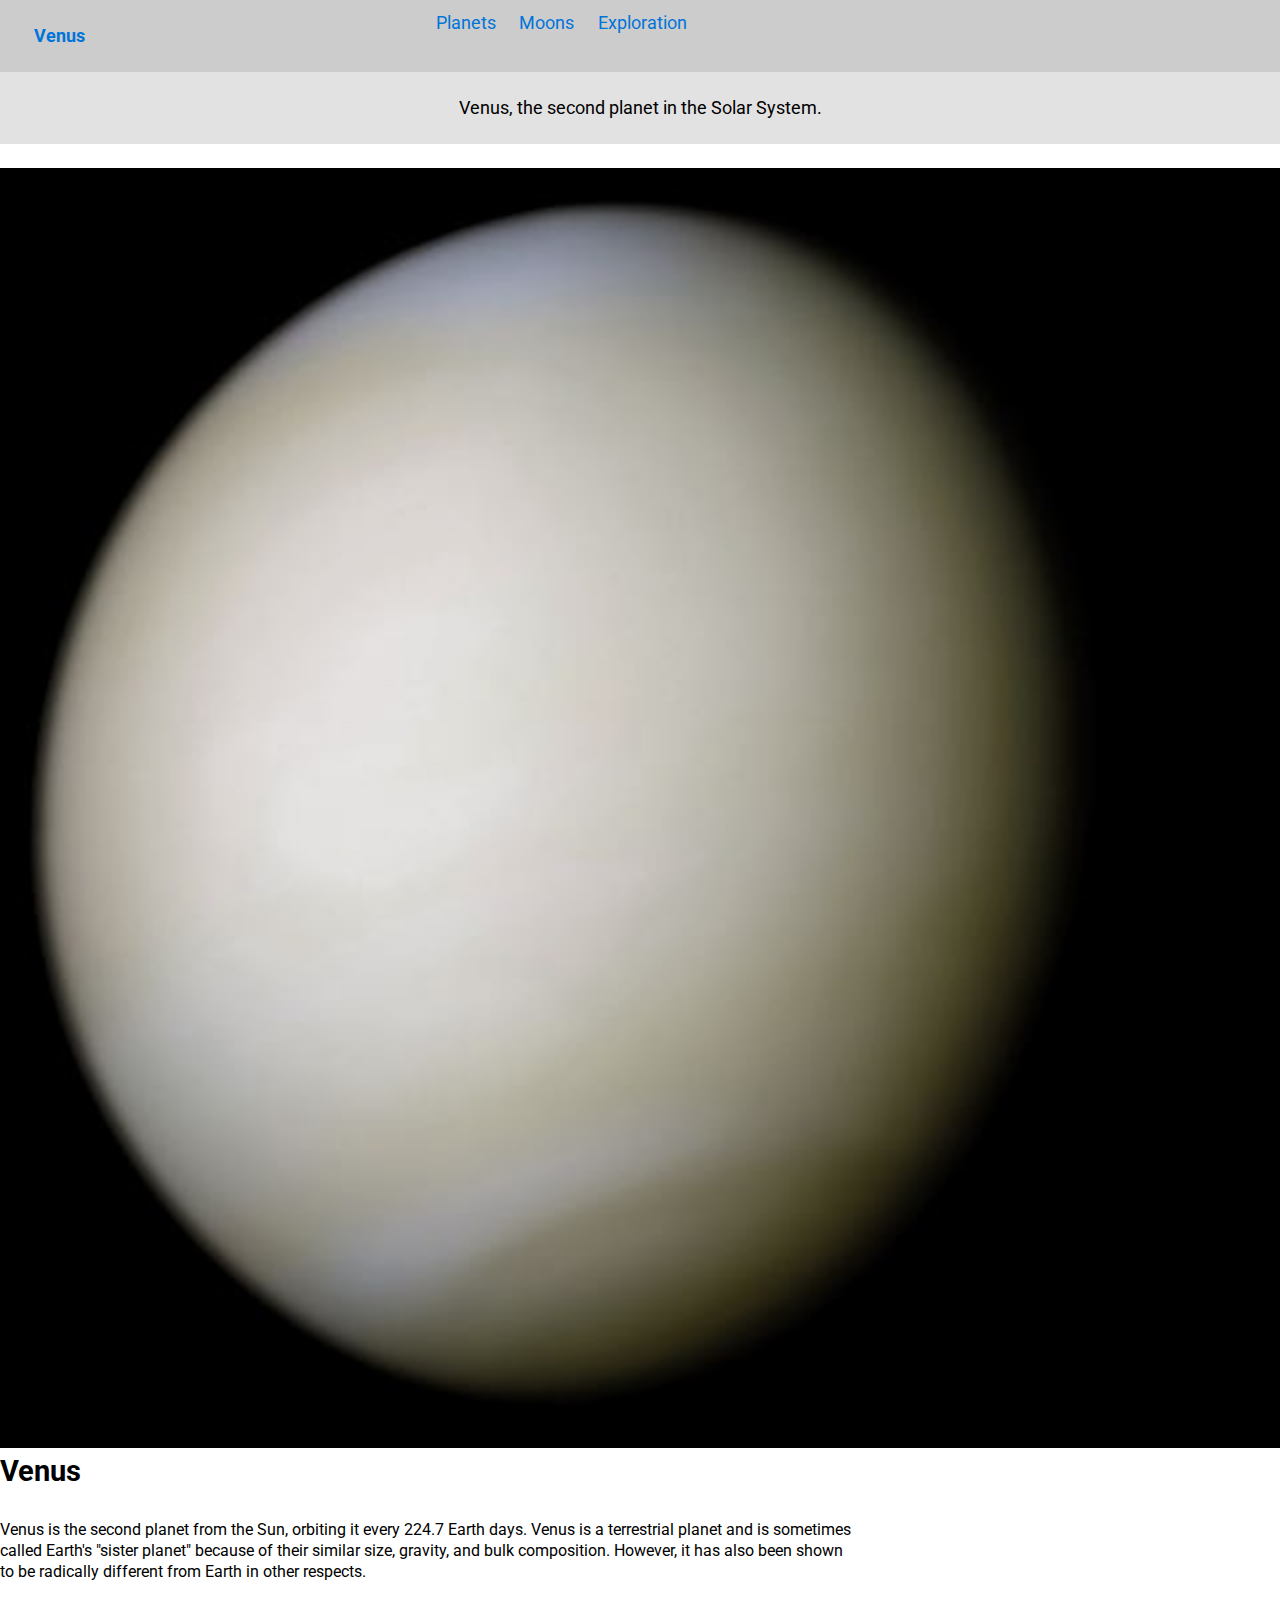
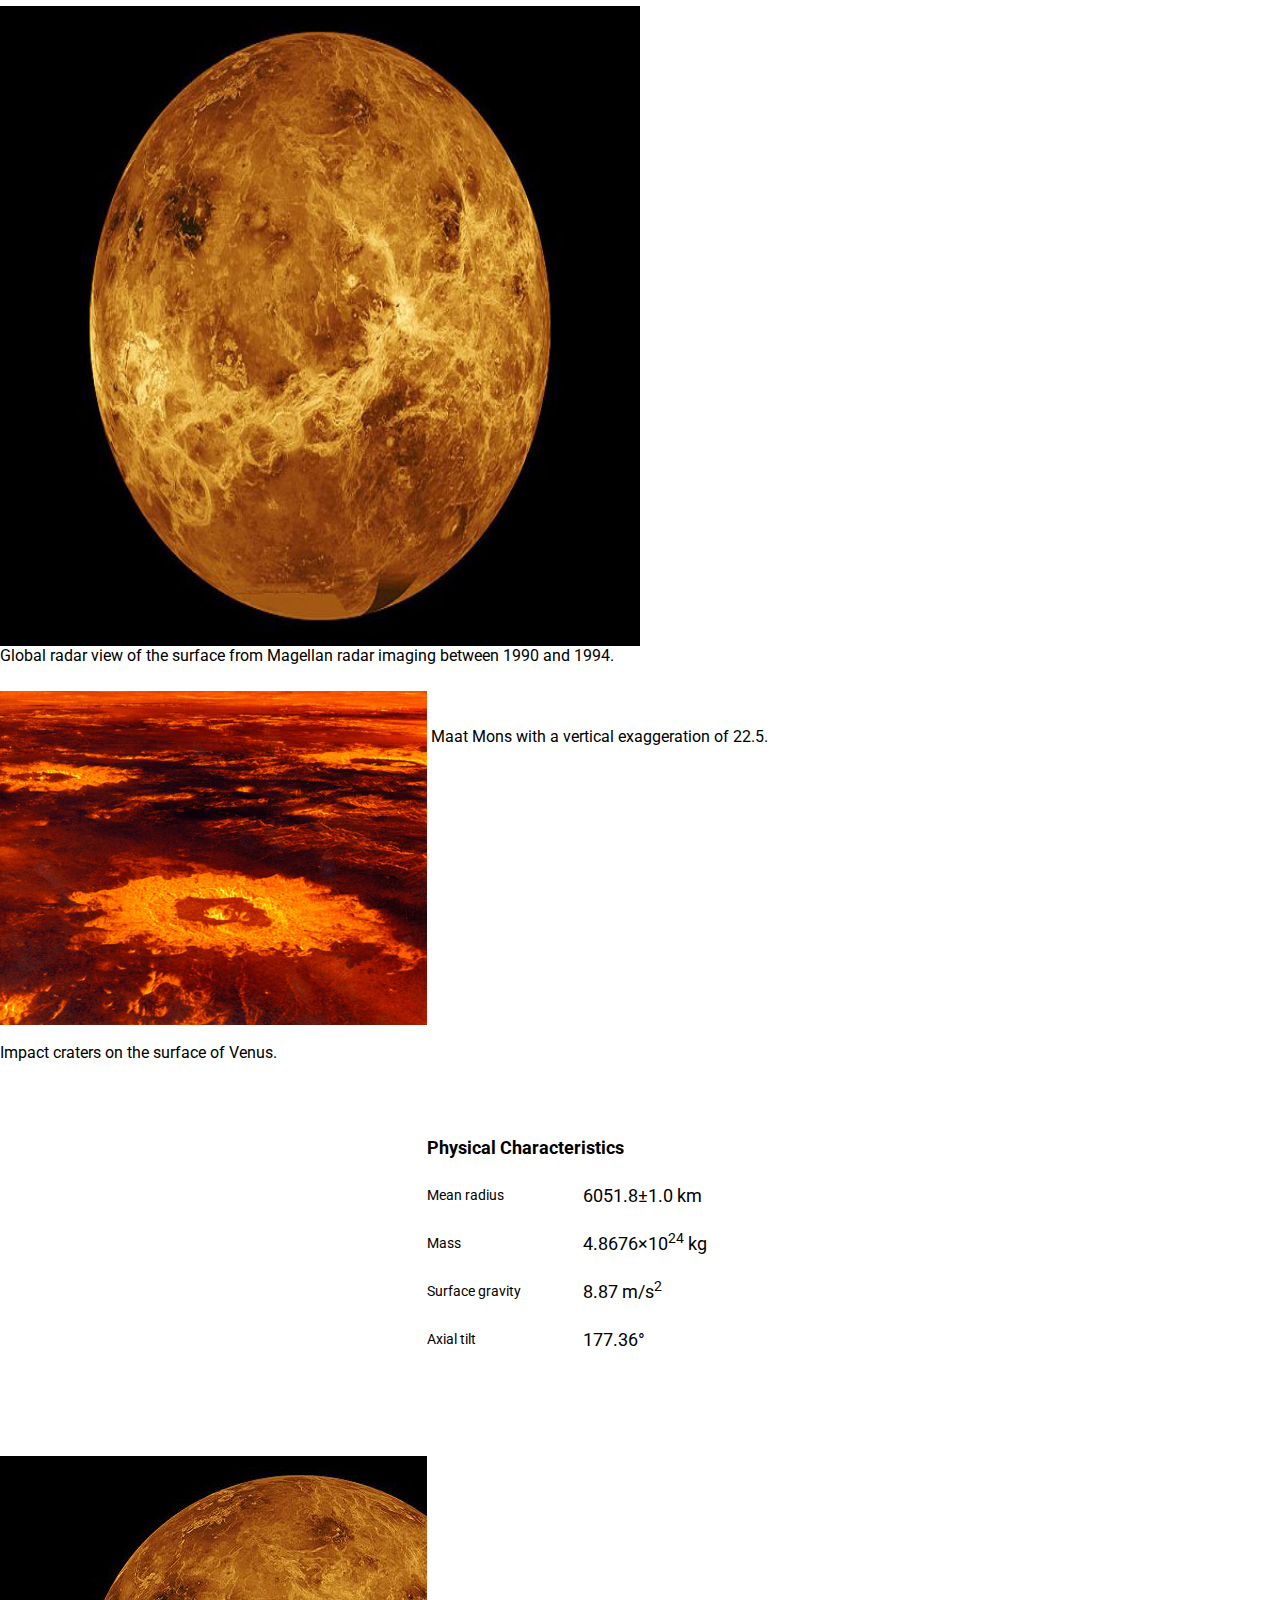
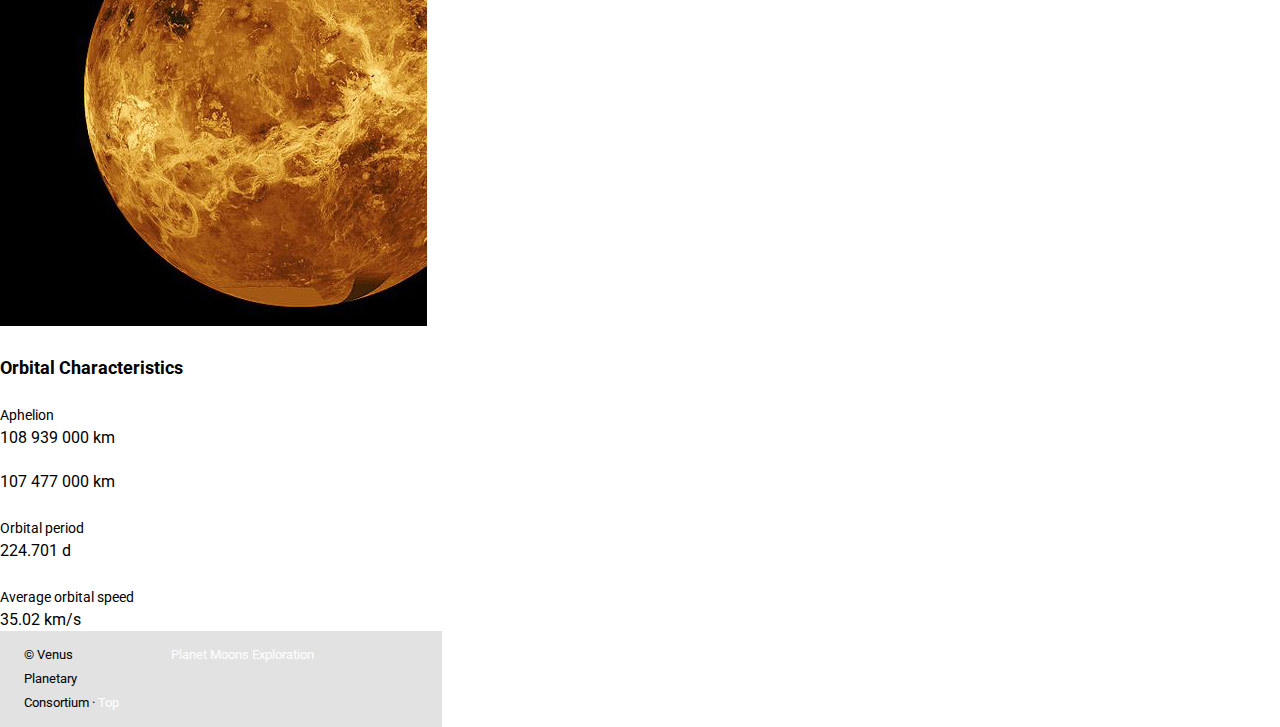
==== commit 6a1db15d: "amended from embedded image to image flex, amended padding" ====
--- a/index.html
+++ b/index.html
@@ -3,45 +3,42 @@
 <head>
   <meta charset="utf-8">
   <title>Planets</title>
-  <meta name="handheldfriendly" content="true">
-  <meta name="mobileoptimized" content="240">
-  <meta name="viewport" content="width=device-width, initial-scale=1">
-  <link href="css/exploration.css" rel="stylesheet">
   <link href="css/modules.css" rel="stylesheet">
   <link href="css/grid.css" rel="stylesheet">
   <link href="css/type.css" rel="stylesheet">
   <link href="css/main.css" rel="stylesheet">
+  <meta name="handheldfriendly" content="true">
+  <meta name="mobileoptimized" content="240">
+  <meta name="viewport" content="width=device-width, initial-scale=1">
+  <link href='https://fonts.googleapis.com/css?family=Roboto:400,700' rel='stylesheet' type='text/css'>
 </head>
+<body>
 
-<body>
-<header class="grid">
-  <div class="unit gutter xs-1 s-1 m-1-3 l-1-3">
-    <h1 class="giga push-0 pad-top"><a href="index.html">Venus</a></h1>
+<header class="grid nav">
+  <div class="unit xs-1 s-1 m-1-3 l-1-3">
+    <h1 class="mega push-0 island"><a href="index.html">Venus</a></h1>
   </div>
-
   <nav class="unit xs-1 s-1 m-2-3 l-2-3">
-    <ul class="push-0 pad-top">
-      <li><class="push-half" href="index.html">Planets</a></li>
-      <li><class="push-half" href=moons.html>Moons</a></li>
+    <ol class="mega push-0">
+      <li><a class="push-half" href="index.html">Planets</a></li>
+      <li><a class="push-half" href=moons.html>Moons</a></li>
       <li><a class="push-half" href="exploration.html">Exploration</a></li>
-    </ul>
+    </ol>
   </nav>
 </header>
 
 <main>
 
 <div>
-  <p class="push-0"> Venus, the second planet in the Solar System.</p>
+  <p class="subheader mega text-center island push"> Venus, the second planet in the Solar System.</p>
 </div>
 
-<div class="grid"
-<div class="unit push xs-1 s-1 m-1-2 l-1-3">
-    <div class="embed embed--1by1">
-      <img class=embed__item planet-img src="images/venus.jpg" alt="Image of planet Venus">
+<div class="grid venus-section"
+<div class="unit push-none xs-1 s-1 m-1-2 l-1-3">
+      <img class="img-flex" src="images/venus.jpg" alt="Image of planet Venus">
     </div>
-</div>
-
-  <div class="unit gutter xs-1 s-1 m-1-2 l-2-3">
+    <div class="unit xs-1 s-1 m-1-2 l-2-3 body-copy">
+      <div>
       <h2 class="exa">Venus</h2>
         <p>Venus is the second planet from the Sun, orbiting it every 224.7
         Earth days. Venus is a terrestrial planet and is sometimes called
@@ -52,10 +49,8 @@
 </div>
 
 
-<div class="light grey">
-
-  <div class="grid">
-    <div class="unit push xs-1 s-1 m-1-3 1-1-3 grid-top">
+<div class="grid venus-section">
+    <div class="unit xs-1 s-1 m-1-2 1-1-3 push-none">
       <div class="embed embed--1by1">
         <img class="embed__item planet-img" src="images/venus-1.jpg" alt="Venus surface image">
       </div>
@@ -82,10 +77,11 @@
 
 </div>
 
-<div class="grey">
-  <div class="grid">
-  <div class="unit xs-1 s-1 m-1-2 l-1-2">
-</div>
+<div class="grid venus-photos pad-top">
+
+  <div class="unit xs-1 s-1 m-1-3 l-1-3">
+    <div class="photos-section embed embed--4by3">
+      <img class="embed_item" src="images/venus-1.jpg" alt="Venus surface">
 
     <h2 class="mega pad-top">Orbital Characteristics</h2>
     <dl="list-group list-group--inline mega push-0">
--- a/css/main.css
+++ b/css/main.css
@@ -1,109 +1,163 @@
-h1 {
-  text-align: center;
-  padding-bottom: 1rem;
-  padding-top: 1rem;
-  color: black;
+html{
+  line-height: 1.3;
+  font-size:100%;
+  font-family: 'Roboto', sans-serif;
 }
 
 header{
   background-color:#cccccc;
 }
 
+body{
+  margin:0;
+}
+
+/*----NAV----*/
+
+h1 {
+  text-align: center;
+}
+
+header a{
+  color:#0074D9;
+  text-decoration:none;
+  margin:0 0.6rem;
+}
+
+header a:hover{
+  color:white;
+  background-color:blue;
+}
+
+header ol{
+  list-style-type:none;
+  padding-left:0;
+}
+
+.nav a{
+  display:block;
+}
+
+/*-media-*/
+@media only screen and (min-width: 20em){
+
+  ol{
+    text-align:center;
+  }
+
+  li{
+    display:inline-block;
+    width:inherit;
+  }
+}
+
+@media only screen and (min-width: 38em){
+
+ol{
+text-align:left;
+padding:0.6em;
+}
+
+h1{
+  text-align:left;
+  padding: 1.2rem;
+}
+}
+
+/*----SUBHEADER----*/
+
 .subheader{
   background-color:#e2e2e2;
 }
 
-ul{
-  list-style:none;
-  display:block;
+/*-------------Venus----------------------*/
+/*-media-*/
+@media only screen and (min-width: 38em) {
+
+.venus-1{
+  padding-top: 0;
 }
 
-li{
-  float:left;
-  padding-left:2em;
+.figure{
+  padding: 1.2em;
 }
 
-
-a{
-  color:#0074D9;
-  text-decoration:none;
+.photos p{
+  background-color:#eeeeee;
+}
 }
 
-a:hover{
-  color:white;
-  background-color:blue;
+.venus-lists{
+  background-color: lightgrey;
+  padding: 0 1.2rem 0 1.2rem;
 }
 
-footer a:hover{
-  color:#fff;
+/*----MOONS----*/
+
+.moons-main dl{
+  padding-left:0.6rem;
 }
 
-p,
-h2,
-dd,
-dt{
-  padding-left:.75rem;
-  padding-right:.75rem;
+.h1-moons{
+  text-align:center;
+  background-color: #e2e2e2;
+  margin-bottom:1.2rem;
+  padding-bottom:0.6rem;
 }
 
-.lightgrey{
+.moons-discovery{
+  background-color:#eeeeee;
+}
+
+.moons-probe{
   background-color:#e2e2e2;
 }
 
-.grey{
-background-color:#cccccc;
+/*----EXPLORATION----*/
+
+.exploration-h1 {
+  background-color: #e2e2e2;
 }
 
-footer a:hover{
-  background-color: #fff;
-}
+/*----FOOTER----*/
 
 
-
-/*-------MOON------*/
+footer a{
+  color:#fff;
+  text-decoration:none;
+}
 
 footer {
   background-color: #e2e2e2;
 }
 
-/*------------media---------------*/
+footer ol{
+  margin-bottom:0;
+}
+
 
 @media only screen and (min-width: 20em){
 
-
-.nav{
-  text-align:center;
+footer li{
+  padding:0;
 }
 
-.nav li{
-  display:inline-block;
-}
-}
+
+  footer ol{
+    text-align:left;
+    padding-left:1.2rem;
+  }
+
+  footer p{
+    margin-bottom:0;
+  }
+  }
 
 
 @media only screen and (min-width: 38em){
 
-.nav-ul{
-  display:inline-block;
-  width:100%;
-}
-
-.nav-ul li{
-  float:left;
+footer ol{
+  padding-top:0.5rem;
+  padding-left:0;
 }
 }
-
-
-/*-------------Venus----------------------*/
-
-.venus-1{
-  margin-bottom: 1em;
-}
-
-.figure{
-  padding: 0 2em;
-}
-
-.photos p{
-  margin-top:0;
-}
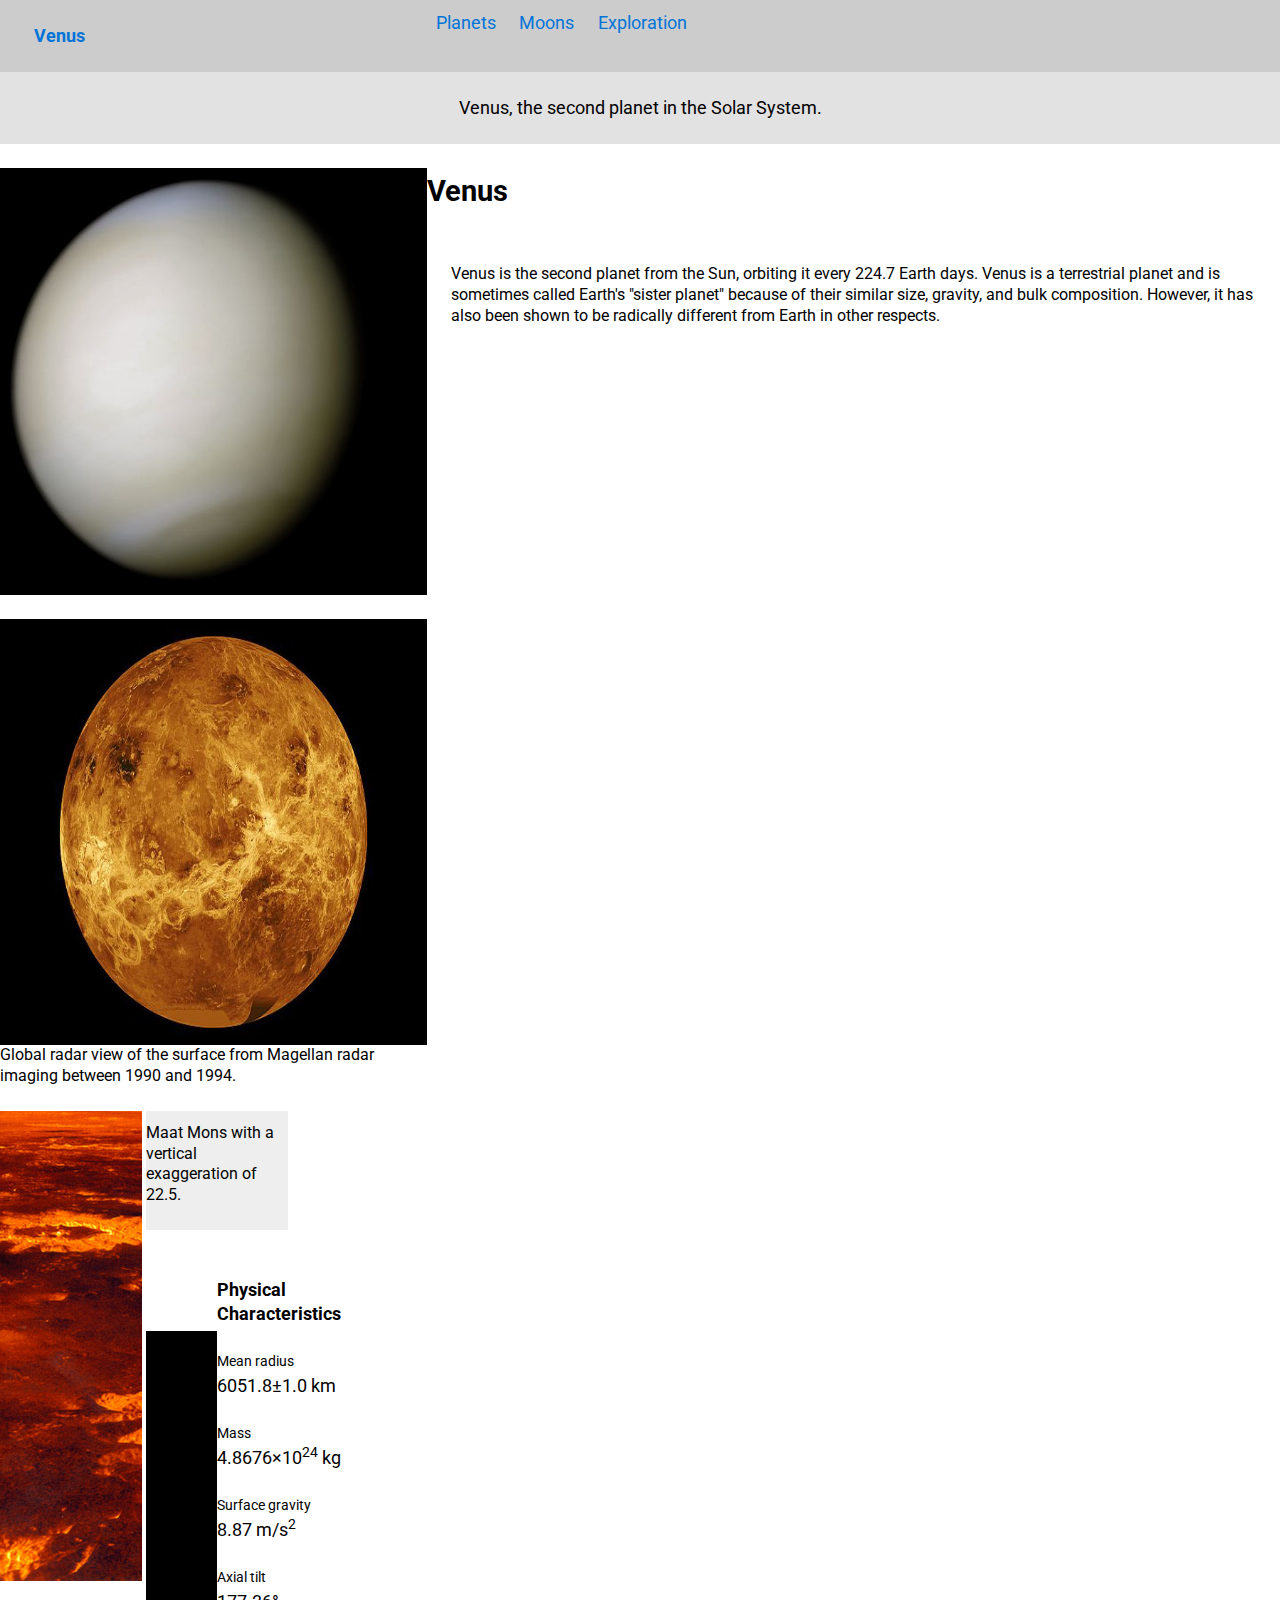
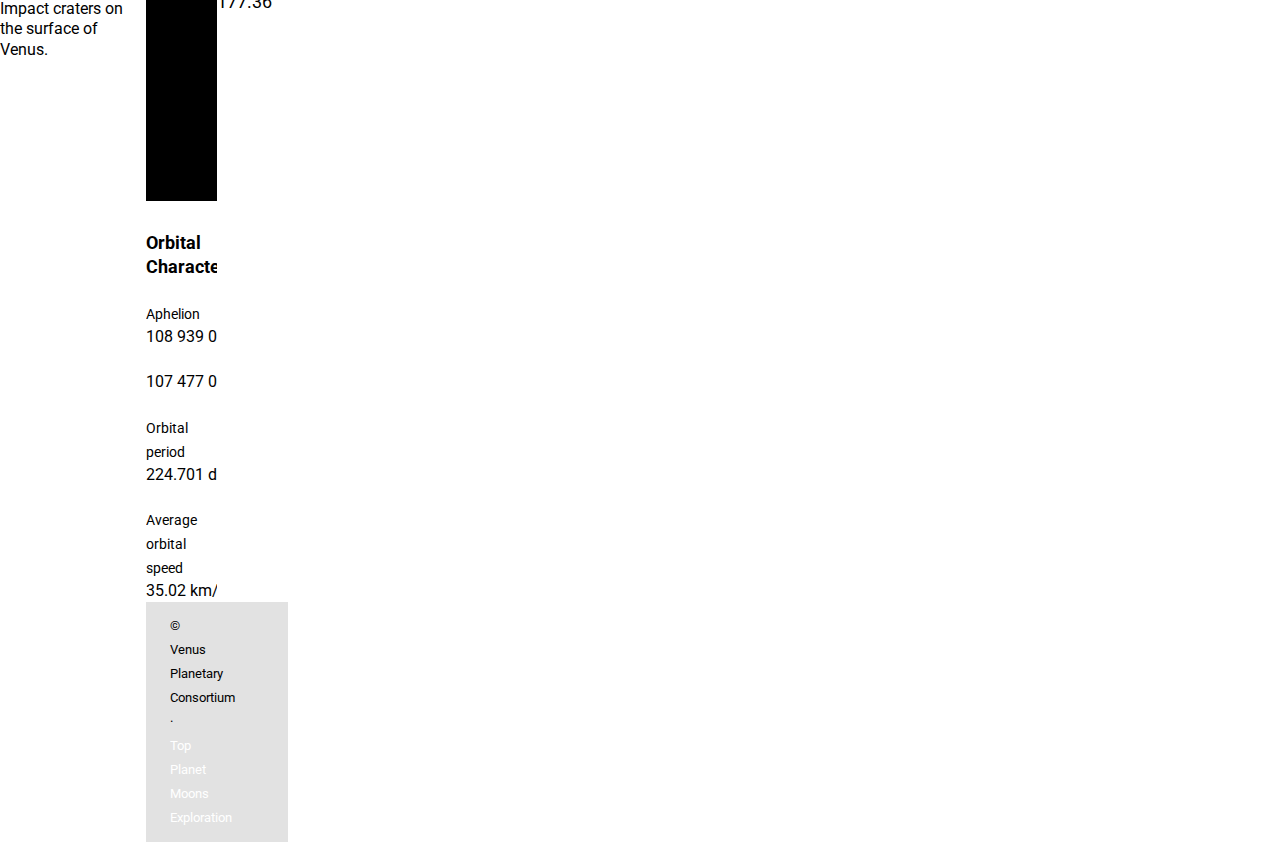
==== commit 73c8a607: "fixed errors that showed up when validating html - forgot end brackets, and to close a div" ====
--- a/index.html
+++ b/index.html
@@ -33,53 +33,50 @@
   <p class="subheader mega text-center island push"> Venus, the second planet in the Solar System.</p>
 </div>
 
-<div class="grid venus-section"
+<div class="grid venus-section">
 <div class="unit push-none xs-1 s-1 m-1-2 l-1-3">
       <img class="img-flex" src="images/venus.jpg" alt="Image of planet Venus">
     </div>
     <div class="unit xs-1 s-1 m-1-2 l-2-3 body-copy">
       <div>
       <h2 class="exa">Venus</h2>
-        <p>Venus is the second planet from the Sun, orbiting it every 224.7
+        <p class="island push-0">Venus is the second planet from the Sun, orbiting it every 224.7
         Earth days. Venus is a terrestrial planet and is sometimes called
         Earth's "sister planet" because of their similar size, gravity,
         and bulk composition. However, it has also been shown to be radically
         different from Earth in other respects.</p>
     </div>
 </div>
+</div>
 
 
-<div class="grid venus-section">
-    <div class="unit xs-1 s-1 m-1-2 1-1-3 push-none">
+<div class="grid venus-section pad-top">
+    <div class="unit xs-1 s-1 m-1-3 1-1-3">
       <div class="embed embed--1by1">
-        <img class="embed__item planet-img" src="images/venus-1.jpg" alt="Venus surface image">
+        <img class="embed__item" src="images/venus-1.jpg" alt="Venus surface image">
       </div>
-      <p>Global radar view of the surface from Magellan radar imaging
+      <p class=body-copy>Global radar view of the surface from Magellan radar imaging
        between 1990 and 1994.</p>
-  </div>
+<div class="unit xs-1 s-1-2 m-1-3 l-1-3">
+  <div class="embed embed--4x3">
+    <img class="embed_item" src="images/venus-2.jpg" alt="Venus crater">
 </div>
-</div>
-<div class="unit xs-1 s-1-2 m-1-3 l-1-3">
-  <div class="img">
-    <img class="embed embed--3by4" src="images/venus-2.jpg" alt="Venus crater">
     <p class="body-copy pad-top-half pad-bottom">Impact craters on the surface of Venus.</figcaption>
   </p>
 </div>
-</div>
 
-<div class="unit xs-1 s-1-2 m-1-3 l-1-3 pad-top">
-  <div class="img">
-    <div class="img-flex" src="images/venus-3.jpg" alt="Maat Mons image of Venus">
+<div class="unit xs-1 s-1-2 m-1-3 l-1-3">
+  <div class="photos embed embed--4x3">
+    <div class="embed_item" src="images/venus-3.jpg" alt="Maat Mons image of Venus">
       <p class="body-copy pad-top-half pad-bottom">Maat Mons with a vertical exaggeration of 22.5.</figcaption>
   </p>
   </div>
-</div>
 
 </div>
 
-<div class="grid venus-photos pad-top">
-
-  <div class="unit xs-1 s-1 m-1-3 l-1-3">
+<div class="venus-photos pad-top">
+  <div class="grid">
+  <div class="unit xs-1 s-1 m-1-2 l-1-2">
     <div class="photos-section embed embed--4by3">
       <img class="embed_item" src="images/venus-1.jpg" alt="Venus surface">
 
--- a/css/main.css
+++ b/css/main.css
@@ -142,7 +142,6 @@
   padding:0;
 }
 
-
   footer ol{
     text-align:left;
     padding-left:1.2rem;
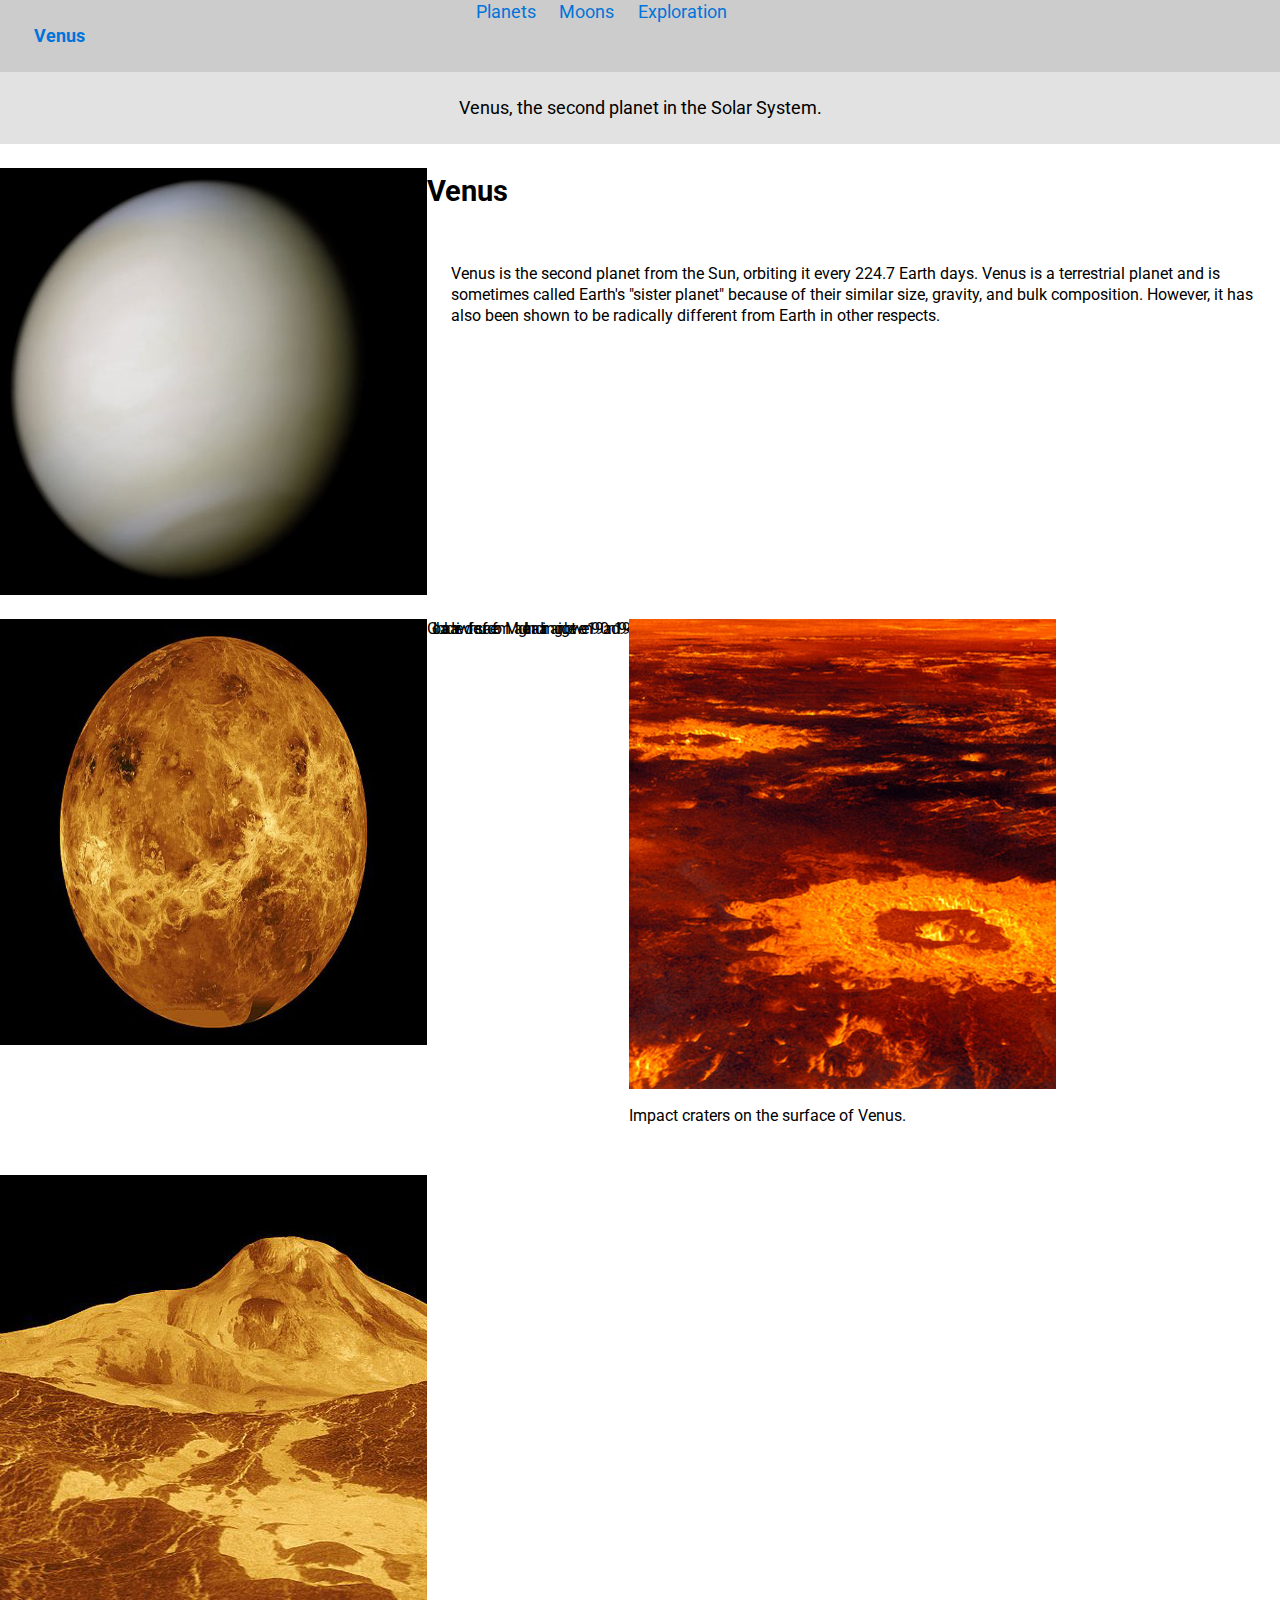
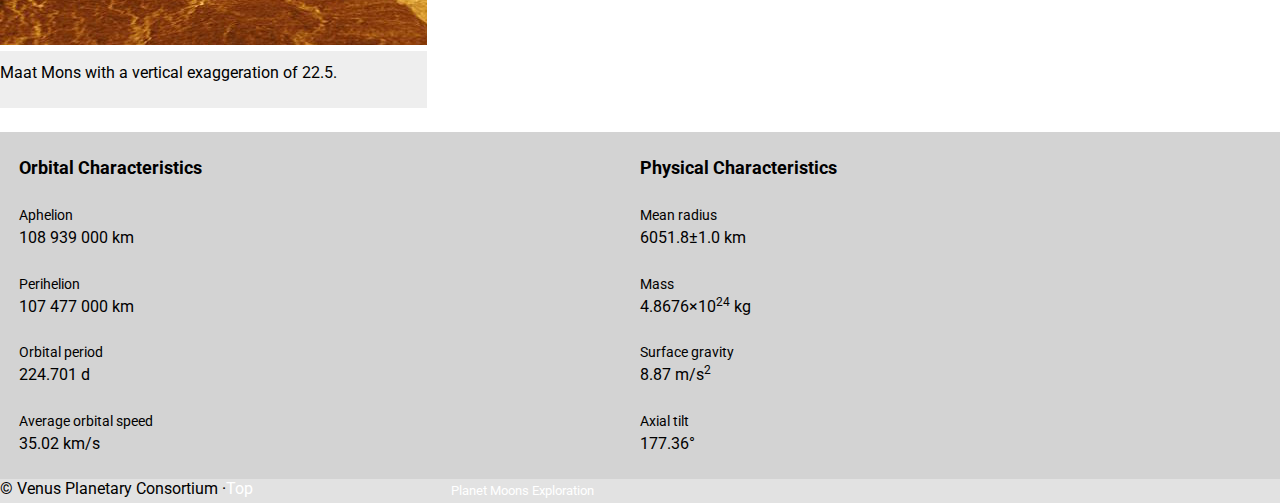
==== commit 30bf27bc: "fixed final errors - validated correct - html" ====
--- a/index.html
+++ b/index.html
@@ -19,15 +19,13 @@
     <h1 class="mega push-0 island"><a href="index.html">Venus</a></h1>
   </div>
   <nav class="unit xs-1 s-1 m-2-3 l-2-3">
-    <ol class="mega push-0">
+    <ul class="mega push-0">
       <li><a class="push-half" href="index.html">Planets</a></li>
       <li><a class="push-half" href=moons.html>Moons</a></li>
       <li><a class="push-half" href="exploration.html">Exploration</a></li>
-    </ol>
+    </ul>
   </nav>
 </header>
-
-<main>
 
 <div>
   <p class="subheader mega text-center island push"> Venus, the second planet in the Solar System.</p>
@@ -55,65 +53,56 @@
       <div class="embed embed--1by1">
         <img class="embed__item" src="images/venus-1.jpg" alt="Venus surface image">
       </div>
+    </div>
       <p class=body-copy>Global radar view of the surface from Magellan radar imaging
        between 1990 and 1994.</p>
 <div class="unit xs-1 s-1-2 m-1-3 l-1-3">
   <div class="embed embed--4x3">
     <img class="embed_item" src="images/venus-2.jpg" alt="Venus crater">
 </div>
-    <p class="body-copy pad-top-half pad-bottom">Impact craters on the surface of Venus.</figcaption>
-  </p>
+    <p class="body-copy pad-top-half pad-bottom">Impact craters on the surface of Venus.</p>
+</div>
 </div>
 
 <div class="unit xs-1 s-1-2 m-1-3 l-1-3">
   <div class="photos embed embed--4x3">
-    <div class="embed_item" src="images/venus-3.jpg" alt="Maat Mons image of Venus">
-      <p class="body-copy pad-top-half pad-bottom">Maat Mons with a vertical exaggeration of 22.5.</figcaption>
-  </p>
+    <img class="embed_item" src="images/venus-3.jpg" alt="Maat Mons image of Venus">
+  <p class="body-copy pad-top-half pad-bottom">Maat Mons with a vertical exaggeration of 22.5.</p>
   </div>
 
 </div>
 
-<div class="venus-photos pad-top">
+<div class="venus-photos">
   <div class="grid">
   <div class="unit xs-1 s-1 m-1-2 l-1-2">
-    <div class="photos-section embed embed--4by3">
-      <img class="embed_item" src="images/venus-1.jpg" alt="Venus surface">
-
+    <div>
     <h2 class="mega pad-top">Orbital Characteristics</h2>
-    <dl="list-group list-group--inline mega push-0">
-      <dt class="milli">Aphelion</dt>
-      <dd><data value ="108939000">108&nbsp;939&nbsp;000&nbsp;km</data></dd>
-      <dt class="milli"Perihelion</dt>
-      <dd><data value="107477000">107&nbsp;477&nbsp;000&nbsp;km</data></dd>
-      <dt class="milli">Orbital period</dt>
-        <dd><data value="224.701">224.701&nbsp;d</data></dd>
-        <dt class="milli">Average orbital speed</dt>
-        <dd class="push-0"><data value="35.02">35.02&nbsp;km/s</data></dd>
+    <dl>
+      <dt class="milli">Aphelion</dt><dd><data value ="108939000">108&nbsp;939&nbsp;000&nbsp;km</data></dd>
+      <dt class="milli">Perihelion</dt><dd><data value="107477000">107&nbsp;477&nbsp;000&nbsp;km</data></dd>
+      <dt class="milli">Orbital period</dt><dd><data value="224.701">224.701&nbsp;d</data></dd>
+      <dt class="milli">Average orbital speed</dt><dd class="push-0"><data value="35.02">35.02&nbsp;km/s</data></dd>
       </dl>
     </div>
   </div>
-
-  <div class="unit xs-1 s-1 m-1-2 l-1-2 bottom">
-    <h2 class="mega pad top">Physical Characteristics</h2>
-    <dl class="list-group list-group--inline mega push-0">
-      <dt class="milli">Mean radius</dt>
-      <dd><data value="6051.8">6051.8±1.0&nbsp;km</data></dd>
-      <dt class="milli">Mass</dt>
-      <dd><data value="4.8676e+24">4.8676×10<sup>24</sup>&nbsp;kg</data></dd>
-      <dt class="milli">Surface gravity</dt>
-      <dd><data value="8.87">8.87&nbsp;m/s<sup>2</sup></data></dd>
-      <dt class="milli">Axial tilt</dt>
-      <dd class="push-0"><data value="177.36">177.36°</data></dd>
+  <div class="unit xs-1 s-1 m-1-2 l-1-2">
+    <h2 class="mega pad-top">Physical Characteristics</h2>
+    <dl>
+      <dt class="milli">Mean radius</dt><dd><data value="6051.8">6051.8±1.0&nbsp;km</data></dd>
+      <dt class="milli">Mass</dt><dd><data value="4.8676e+24">4.8676×10<sup>24</sup>&nbsp;kg</data></dd>
+      <dt class="milli">Surface gravity</dt><dd><data value="8.87">8.87&nbsp;m/s<sup>2</sup></data></dd>
+      <dt class="milli">Axial tilt</dt><dd class="push-0"><data value="177.36">177.36°</data></dd>
     </dl>
   </div>
+</div>
+</div>
 
-<footer class="grid pad-t-1-2 pad-b-1-2 section-dark">
-  <div class="unit micro xs-1 s-1 m-1-2 l-1-3 gutter">
-    <p class="copyright push-0">© Venus Planetary Consortium · <a href="#top">Top</a></p>
+<footer>
+  <div class="grid">
+    <div class="unit xs-1 s-1 m-1-2 l-1-3">
+    <p class="copyright push-0">© Venus Planetary Consortium ·<a href="#top">Top</a></p>
   </div>
-  <div class="unit xs-1 s-1 m-1-2 l-2-3 gutter">
-    <nav>
+  <nav class="unit xs-1 s-1 m-1-2 l-2-3 gutter">
       <ul class="list-group list-group--inline micro push-0">
         <li><a href="index.html">Planet</a></li>
         <li><a href="moons.html">Moons</a></li>
--- a/css/main.css
+++ b/css/main.css
@@ -87,7 +87,7 @@
 }
 }
 
-.venus-lists{
+.venus-photos{
   background-color: lightgrey;
   padding: 0 1.2rem 0 1.2rem;
 }
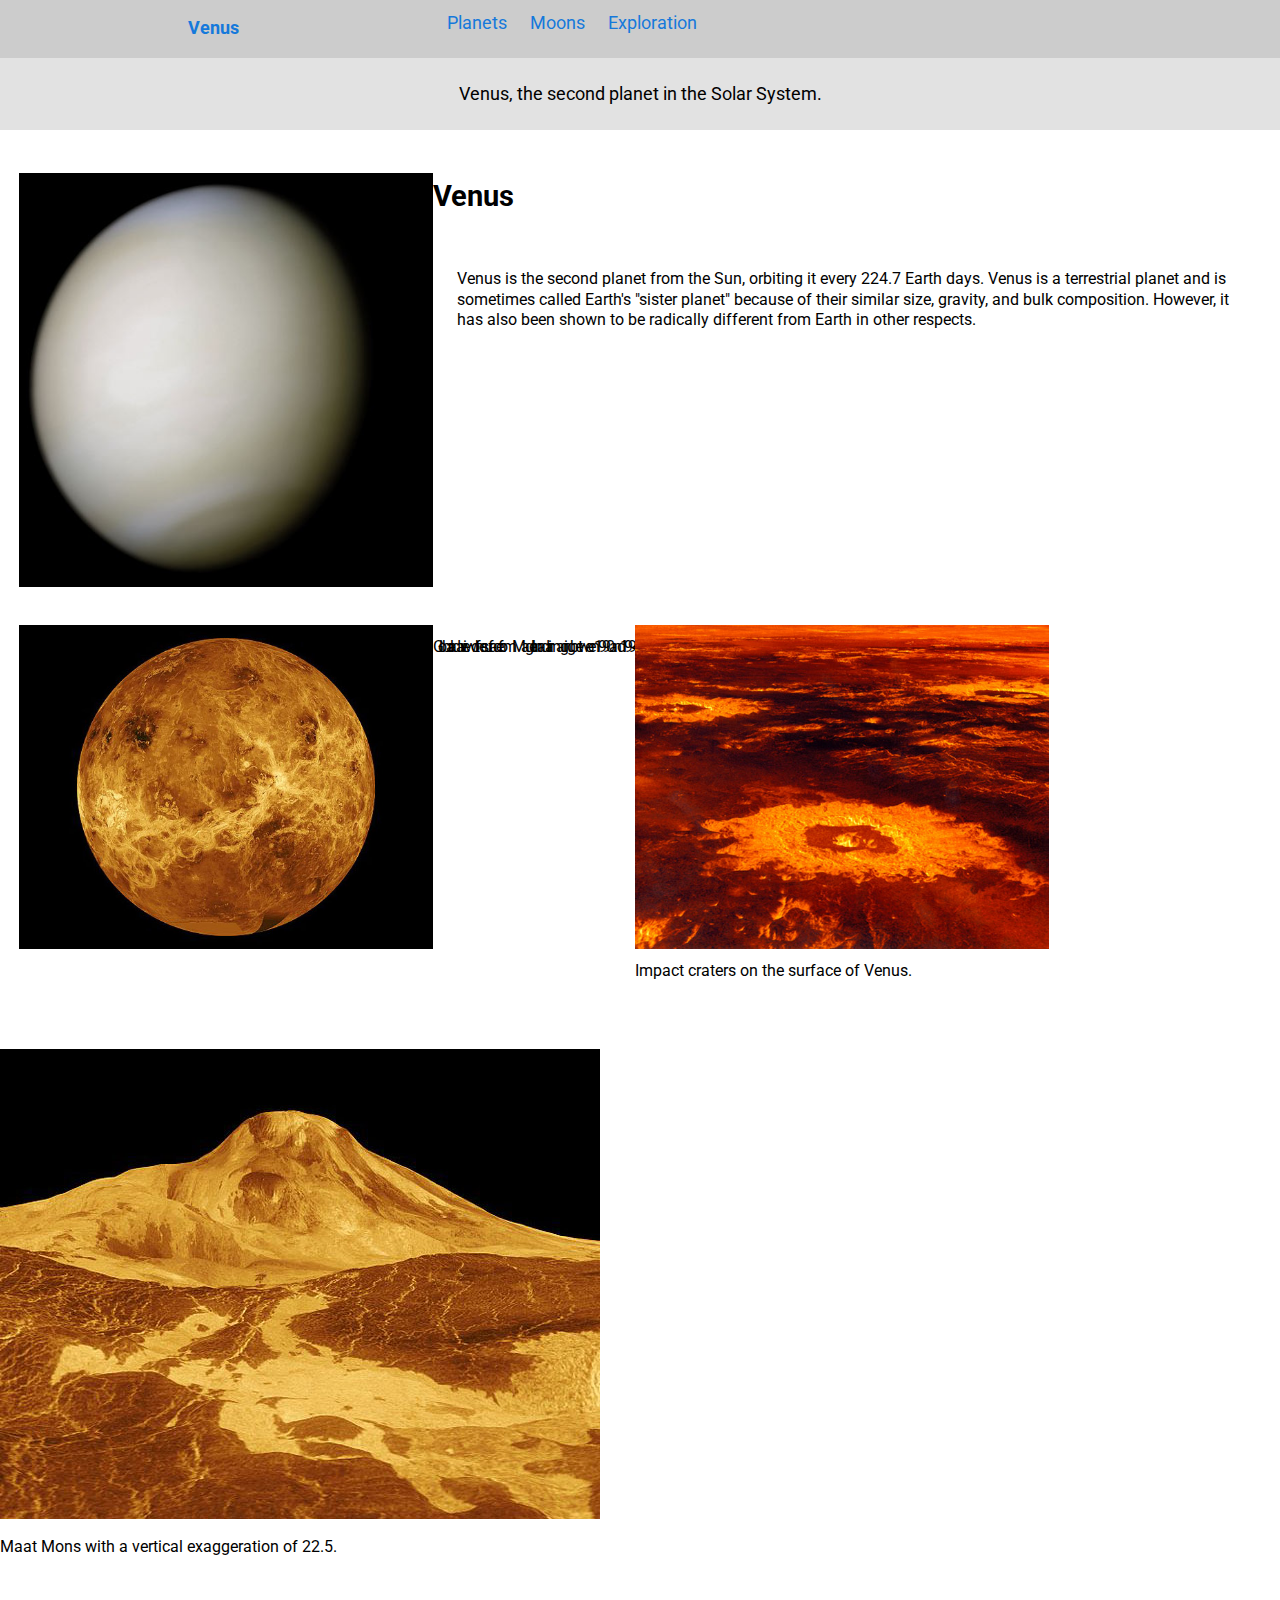
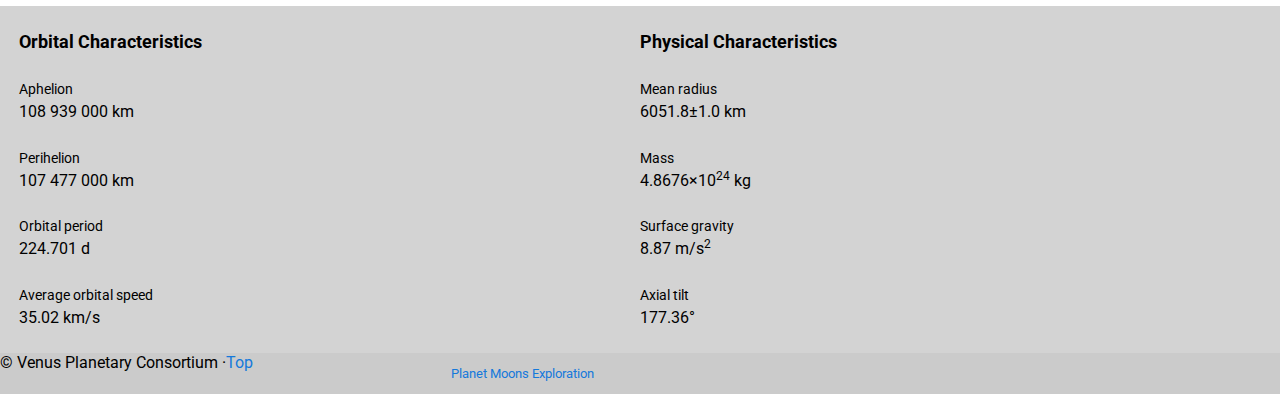
==== commit 686095ed: "." ====
--- a/index.html
+++ b/index.html
@@ -19,11 +19,11 @@
     <h1 class="mega push-0 island"><a href="index.html">Venus</a></h1>
   </div>
   <nav class="unit xs-1 s-1 m-2-3 l-2-3">
-    <ul class="mega push-0">
+    <ol class="mega push-0">
       <li><a class="push-half" href="index.html">Planets</a></li>
       <li><a class="push-half" href=moons.html>Moons</a></li>
       <li><a class="push-half" href="exploration.html">Exploration</a></li>
-    </ul>
+    </ol>
   </nav>
 </header>
 
@@ -50,23 +50,23 @@
 
 <div class="grid venus-section pad-top">
     <div class="unit xs-1 s-1 m-1-3 1-1-3">
-      <div class="embed embed--1by1">
-        <img class="embed__item" src="images/venus-1.jpg" alt="Venus surface image">
+      <div class="img">
+        <img class="img-flex" src="images/venus-1.jpg" alt="Venus surface image">
       </div>
     </div>
-      <p class=body-copy>Global radar view of the surface from Magellan radar imaging
+      <p class="body-copy pad-top-half pad-bottom">Global radar view of the surface from Magellan radar imaging
        between 1990 and 1994.</p>
 <div class="unit xs-1 s-1-2 m-1-3 l-1-3">
-  <div class="embed embed--4x3">
-    <img class="embed_item" src="images/venus-2.jpg" alt="Venus crater">
+  <div class="img">
+    <img class="img-flex" src="images/venus-2.jpg" alt="Venus crater">
 </div>
     <p class="body-copy pad-top-half pad-bottom">Impact craters on the surface of Venus.</p>
 </div>
 </div>
 
 <div class="unit xs-1 s-1-2 m-1-3 l-1-3">
-  <div class="photos embed embed--4x3">
-    <img class="embed_item" src="images/venus-3.jpg" alt="Maat Mons image of Venus">
+  <div class="img">
+    <img class="imeg-flex" src="images/venus-3.jpg" alt="Maat Mons image of Venus">
   <p class="body-copy pad-top-half pad-bottom">Maat Mons with a vertical exaggeration of 22.5.</p>
   </div>
 
@@ -103,11 +103,11 @@
     <p class="copyright push-0">© Venus Planetary Consortium ·<a href="#top">Top</a></p>
   </div>
   <nav class="unit xs-1 s-1 m-1-2 l-2-3 gutter">
-      <ul class="list-group list-group--inline micro push-0">
+      <ol class="list-group list-group--inline micro push-0">
         <li><a href="index.html">Planet</a></li>
         <li><a href="moons.html">Moons</a></li>
         <li><a href="exploration.html">Exploration</a></li>
-      </ul>
+      </ol>
     </nav>
   </div>
 </footer>
--- a/css/main.css
+++ b/css/main.css
@@ -1,15 +1,41 @@
 html{
+  box-sizing: border-box;
+ -moz-text-size-adjust: 100%;
+ -ms-text-size-adjust: 100%;
+ -webkit-text-size-adjust: 100%;
   line-height: 1.3;
   font-size:100%;
   font-family: 'Roboto', sans-serif;
+}
+
+*, *::before, *::after {
+  box-sizing: inherit;
 }
 
 header{
   background-color:#cccccc;
 }
 
-body{
-  margin:0;
+body {
+  margin: 0;
+  padding: 0;
+}
+
+.nav h1{
+  color:black;
+  text-align:center;
+  padding-top:1rem;
+  padding-bottom:1rem;
+}
+
+.img-flex{
+  width: 100%;
+  display: block;
+}
+
+p,{
+  padding-left: .75rem;
+  padding-right: .75rem;
 }
 
 /*----NAV----*/
@@ -19,17 +45,17 @@
 }
 
 header a{
-  color:#0074D9;
+  color:#1579db;
   text-decoration:none;
   margin:0 0.6rem;
 }
 
 header a:hover{
   color:white;
-  background-color:blue;
+  background-color:#1579db;
 }
 
-header ol{
+header ul{
   list-style-type:none;
   padding-left:0;
 }
@@ -43,6 +69,7 @@
 
   ol{
     text-align:center;
+    list-style:none;
   }
 
   li{
@@ -56,6 +83,7 @@
 ol{
 text-align:left;
 padding:0.6em;
+list-style:none;
 }
 
 h1{
@@ -74,24 +102,27 @@
 /*-media-*/
 @media only screen and (min-width: 38em) {
 
-.venus-1{
+.venus-section h2{
   padding-top: 0;
 }
 
-.figure{
+.venus-section{
   padding: 1.2em;
 }
 
-.photos p{
+.photos{
   background-color:#eeeeee;
 }
+
+ol{
+  list-style-type: none;
 }
 
 .venus-photos{
   background-color: lightgrey;
   padding: 0 1.2rem 0 1.2rem;
 }
-
+}
 /*----MOONS----*/
 
 .moons-main dl{
@@ -109,13 +140,13 @@
   background-color:#eeeeee;
 }
 
-.moons-probe{
+.moons-probes{
   background-color:#e2e2e2;
 }
 
 /*----EXPLORATION----*/
 
-.exploration-h1 {
+.exploration-h2 {
   background-color: #e2e2e2;
 }
 
@@ -123,18 +154,21 @@
 
 
 footer a{
-  color:#fff;
+  color:#1579db;
   text-decoration:none;
 }
 
 footer {
-  background-color: #e2e2e2;
+  background-color: #cbcbcb;
 }
 
-footer ol{
+footer ul{
   margin-bottom:0;
 }
 
+footer .body-copy{
+  margin-bottom:0;
+}
 
 @media only screen and (min-width: 20em){
 
@@ -145,6 +179,7 @@
   footer ol{
     text-align:left;
     padding-left:1.2rem;
+    list-style-type:none;
   }
 
   footer p{
@@ -156,7 +191,7 @@
 @media only screen and (min-width: 38em){
 
 footer ol{
-  padding-top:0.5rem;
+  padding-top:0.6rem;
   padding-left:0;
 }
 }
